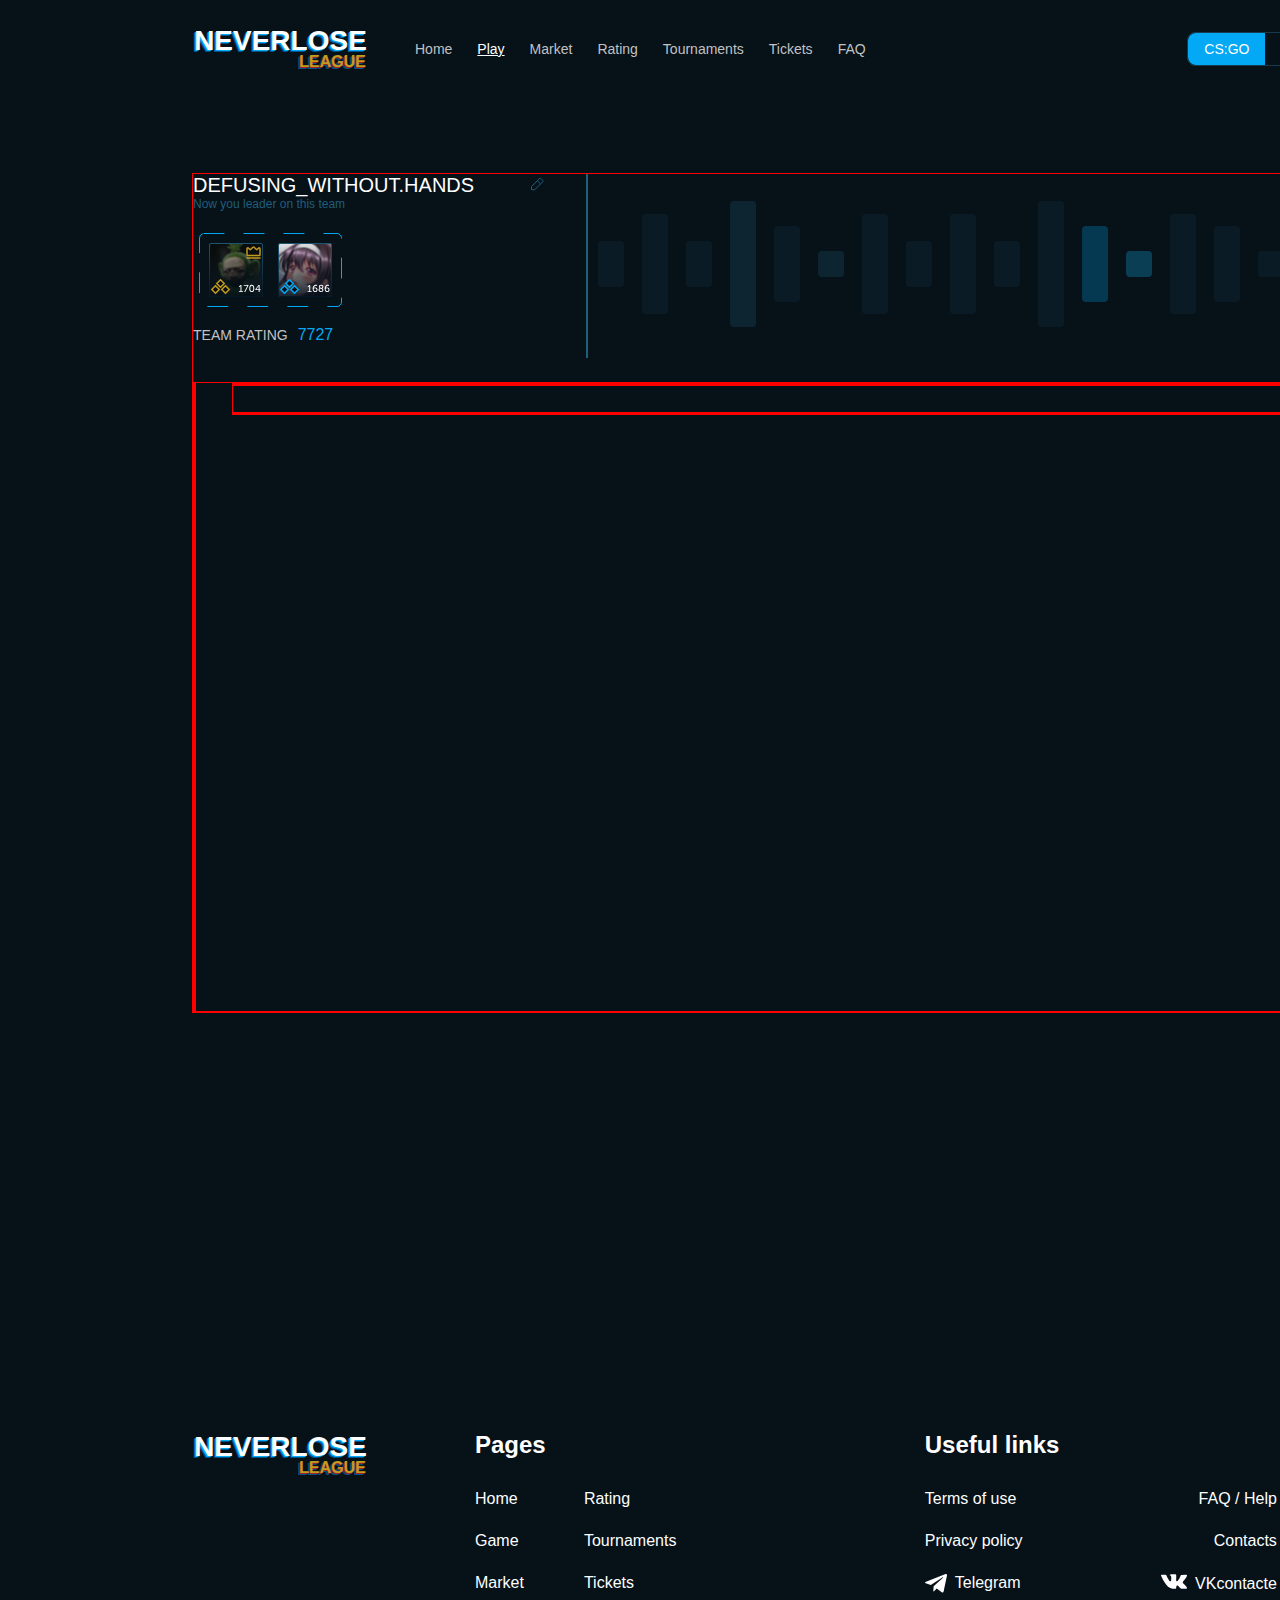
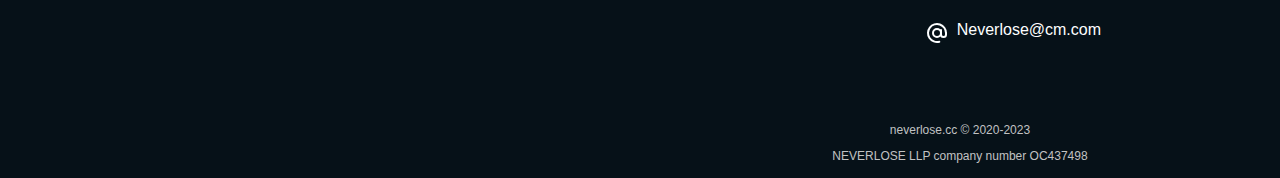
==== Game_page_selectType/index.html @ 7b108750 "50% 6/18 pages" ====
<!DOCTYPE html>
<html lang="en" xmlns="http://www.w3.org/1999/html" xmlns="http://www.w3.org/1999/html"
      xmlns="http://www.w3.org/1999/html">
<head>
    <meta charset="UTF-8">
    <meta name="viewport"
          content="width=device-width, user-scalable=no, initial-scale=1.0, maximum-scale=1.0, minimum-scale=1.0">
    <meta http-equiv="X-UA-Compatible" content="ie=edge">
    <title>Document</title>
    <link rel="stylesheet" href="./styles.css">
    <link rel="preconnect" href="https://fonts.googleapis.com">
    <link rel="preconnect" href="https://fonts.gstatic.com" crossorigin>
    <link href="https://fonts.googleapis.com/css2?family=MuseoModerno:ital,wght@0,100;0,200;0,300;0,400;0,500;0,600;0,700;0,800;0,900;1,100;1,200;1,300;1,400;1,500;1,600;1,700;1,800;1,900&display=swap"
          rel="stylesheet">
</head>
<body>


<!--top container start-->


<div class="container">
    <div class="top-container">


        <div class="logo">
            <div class="neverlose">NEVERLOSE</div>
            <div class="neverlose2">NEVERLOSE</div>
            <div class="neverlose3">NEVERLOSE</div>
            <div class="league">
                <div class="league2">League</div>
                <div class="league3">League</div>
                <div class="league4">League</div>
            </div>
        </div>


        <div class="menu-container">

            <div class="menu">
                <div class="home">Home</div>
                <div class="play">Play</div>
                <div class="market">Market</div>
                <div class="rating">Rating</div>
                <div class="tournaments">Tournaments</div>
                <div class="tickets">Tickets</div>
                <div class="faq">FAQ</div>

            </div>
        </div>
        <div class="nav-container">


            <div class="gameselector">
                <div class="button1">
                    <div class="cs_go">CS:GO</div>
                </div>
                <div class="button2">
                    <div class="cs2">CS2</div>
                </div>
            </div>


            <div class="lang-switcher">
                <div class="eng">Eng</div>
                <div class="">|</div>
                <div class="ua">Ua</div>
            </div>


            <div class="profile">
                <img src="SVG/1/UserProfile.svg" alt="profile">
            </div>


        </div>
    </div>

    <!--top container end-->


    <!--main container start ------------------------------------------------------------------------>

    <div class="main_container">

        <!--head---------------------------------------------------------------------------------------------->
        <div class="main_container_head">

<!--1-------------------------------------------------------------------------------------------------->
            <div class="main_container_head_party">
                <div class="main_container_head_party_titleMain">
                    <div class="main_container_head_party_title">
                        defusing_without.hands
                    </div>
                    <button class="main_container_head_party_edit">
                        <img src="SVG/head/edit.svg" alt="edit">
                    </button>
                </div>
                <div class="main_container_head_party_leader">
                    Now you leader on this team
                </div>
                <button class="main_container_head_party_party">
                    <img src="SVG/head/wrapper.svg" alt="party">
                </button>
                <div class="main_container_head_party_rating">
                    <div class="main_container_head_party_rating_teamRating">TEAM RATING</div>
                    <div class="number">7727</div>
                </div>
            </div>

<!--2--------------------------------------------------------------------------------------------------->

            <div class="main_container_head_search">
                <div class="main_container_head_search_animationSVG">
                    <img src="SVG/head/Animation.svg" alt="animation">
                </div>
                <button class="main_container_head_search_searchButton">
                    <b>search</b>
                </button>
            </div>

<!--3--------------------------------------------------------------------------------------------------->


            <div class="main_container_head_lobby">
                <div class="main_container_head_search_title2">unknown enemy</div>
                <div class="main_container_head_lobby_partyContainer">
                    <img src="SVG/head/partycontainer.svg" alt="party">
                </div>
                <div class="main_container_head_lobby_teamRating">
                    <div class="main_container_head_lobby_teamRating_symbol">????</div>
                    <div class="main_container_head_lobby_teamRating_teamRating">TEAM RATING</div>
                </div>
            </div>

        </div>


        <!--        head end--------------------------------------------------------------------------------->


        <!--bodyLine----------------------------------------------------------------------------------------->

        <div class="main_container_BodyLine">


            <div class="main_container_BodyLine_friends"></div>

            <div class="main_container_BodyLine_gameArea">

                <div class="main_container_BodyLine_gameArea_gameInfo"></div>

                <div class="main_container_BodyLine_gameArea_chat"></div>

            </div>

        </div>


        <!--bodyLine----------------------------------------------------------------------------------------->


    </div>

    <!--    main container end-->

    <!--footer container start-->


    <div class="footer">


        <div class="footer_row">


            <div class="logo_f">
                <div class="neverlose_f">NEVERLOSE</div>
                <div class="neverlose2_f">NEVERLOSE</div>
                <div class="neverlose3_f">NEVERLOSE</div>
                <div class="league_f">
                    <div class="league2_f">League</div>
                    <div class="league3_f">League</div>
                    <div class="league4_f">League</div>
                </div>
            </div>

            <div class="frame_59_f">

                <div class="frame-41_f">
                    <div class="pages_f"><b>Pages</b></div>

                    <div class="frame_60_f">

                        <div class="menu_f">

                            <div class="home_f">Home</div>
                            <div class="game_f">Game</div>
                            <div class="market_f">Market</div>
                        </div>
                        <div class="menu_f">
                            <div class="rating_f">Rating</div>
                            <div class="tournaments_f">Tournaments</div>
                            <div class="tickets_f">Tickets</div>
                        </div>
                    </div>
                </div>


                <!--useful links-->


                <div class="frame-42_f">
                    <div class="useful-links_f"><b>Useful links</b></div>

                    <div class="frame_60_f">

                        <div class="menu_footer_left">

                            <div class="terms-of-use_f">Terms of use</div>
                            <div class="privacy-policy_f">Privacy policy</div>
                            <div class="telegram">
                                <div class="tlg_svg">
                                    <img src="./SVG/footer/ne.svg" alt="telegram_svg">
                                </div>
                                <div class="telegram_f">Telegram</div>
                            </div>
                            <div class="nl_gmail">
                                <div class="nl_gmail_svg">
                                    <img src="./SVG/footer/E-mail.svg" alt="E-mail_svg">
                                </div>
                                <div class="nl_gmail_f">Neverlose@cm.com</div>
                            </div>
                        </div>

                        <div class="menu_footer">
                            <div class="faq_help_f">FAQ / Help</div>
                            <div class="contacts">Contacts</div>
                            <div class="vk">
                                <div class="vk_svg">
                                    <img src="SVG/footer/Path%2030.svg" alt="vk">
                                </div>
                                <div class="vkontakte">VKcontacte</div>
                            </div>
                        </div>
                    </div>
                </div>

                <div class="box3_footer">
                    <div class="payment_system"><b>Payments system</b></div>

                    <div class="cards_footer">
                        <div class="visa">
                            <div class="visa_svg">
                                <img src="SVG/footer/visa.svg" alt="visa">
                            </div>
                            <div class="visa_f">Visa</div>
                        </div>

                        <div class="mastercard">
                            <div class="mastercard_svg">
                                <img src="SVG/footer/mastercard.svg" alt="mastercard">
                            </div>
                            <div class="mastercard_f">Mastercard</div>
                        </div>

                        <div class="mir">
                            <div class="mid_svg">
                                <img src="SVG/footer/mir.svg" alt="mir">
                            </div>
                            <div class="mir_f">Mir</div>
                        </div>
                    </div>
                </div>
            </div>
        </div>
        <div class="cc">
            <div class="neverlose-cc-2020-2023">neverlose.cc © 2020-2023</div>
            <div class="neverlose-llp-company-number-oc-437498">
                NEVERLOSE LLP company number OC437498
            </div>
        </div>
    </div>
</div>
<!--footer container end-->


</body>
</html>
---- Game_page_selectType/styles.css ----
body {
    margin: 0;
    display: flex;
    flex-direction: column;
    justify-content: space-between;
    align-items: center;
    width: 1920px;
    background-color: #061118;
    color: bisque;
}


/*1/5 container*/


.container {
    display: flex;
    flex-direction: column;
    align-items: center;
    width: 1920px;
    height: 1080px;
    position: relative;
    z-index: 2;
}


.top-container {
    padding-top: 20px;
    display: flex;
    flex-direction: row;
    gap: 0;
    align-items: center;
    justify-content: flex-start;
    width: 1536px;
    position: relative;


}

.top-container > .logo {
    flex-shrink: 0;
    width: 163px;
    height: 49px;
    position: relative;
    color: bisque;
}


.neverlose {
    color: #02528b;
    text-align: left;
    font: 400 28px "Museo Sans Cyrl", sans-serif;
    position: absolute;
    left: 0;
    top: 2px;
    width: 160.86px;
    font-weight: bold;

}

.neverlose2 {
    color: #03a9f4;
    text-align: left;
    font: 400 28px "Museo Sans Cyrl", sans-serif;
    position: absolute;
    left: 1.07px;
    top: 1px;
    width: 160.86px;
    font-weight: bold;

}

.neverlose3 {
    color: #fdfeff;
    text-align: left;
    font: 400 28px "Museo Sans Cyrl", sans-serif;
    position: absolute;
    left: 2.14px;
    top: 0;
    width: 160.86px;
    font-weight: bold;

}

.league {
    display: flex;
    align-items: flex-end;
    justify-content: flex-end;
    position: absolute;
    inset: 0;
    font-weight: bold;


}

.league2 {
    color: #02528b;
    text-align: left;
    font: 400 16px "Museo Sans Cyrl", sans-serif;
    text-transform: uppercase;
    position: absolute;
    left: 105.28px;
    top: 30px;
    width: 61.95px;
    font-weight: bold;

}

.league3 {
    color: #a02323;
    text-align: left;
    font: 400 16px "Museo Sans Cyrl", sans-serif;
    text-transform: uppercase;
    position: absolute;
    left: 106.28px;
    top: 29px;
    width: 61.95px;
    font-weight: bold;

}

.league4 {
    color: #c29b1e;
    text-align: left;
    font: 400 16px "Museo Sans Cyrl", sans-serif;
    text-transform: uppercase;
    position: absolute;
    left: 107.28px;
    top: 28px;
    width: 61.95px;
    font-weight: bold;

}


.top-container > .menu-container {
    padding: 0 60px 0 60px;
    display: flex;
    flex-direction: row;
    gap: 25px;
    align-items: center;
    justify-content: flex-start;
    flex: 1;
    position: relative;
    color: #FDFEFF;


}

.top-container > .menu-container > .menu {
    display: flex;
    flex-direction: row;

}


.top-container > .menu-container > .menu > div {
    margin-left: 25px;

}

.top-container > .menu-container > .menu > div:nth-child(1) {
    margin-left: 0;

}


.home {
    color: #c1c2c3;
    text-align: left;
    font: 400 14px "Museo Sans Cyrl", sans-serif;
    position: relative;
}

.play {
    color: #fdfeff;
    text-align: left;
    font: 400 14px "Museo Sans Cyrl", sans-serif;
    position: relative;
    text-decoration: underline;

}

.market {
    color: #c1c2c3;
    text-align: left;
    font: 400 14px "Museo Sans Cyrl", sans-serif;
    position: relative;
}

.rating {
    color: #c1c2c3;
    text-align: left;
    font: 400 14px "Museo Sans Cyrl", sans-serif;
    position: relative;
}

.tournaments {
    color: #c1c2c3;
    text-align: left;
    font: 400 14px "Museo Sans Cyrl", sans-serif;
    position: relative;
}

.tickets {
    color: #c1c2c3;
    text-align: left;
    font: 400 14px "Museo Sans Cyrl", sans-serif;
    position: relative;
}

.faq {
    color: #c1c2c3;
    text-align: left;
    font: 400 14px "Museo Sans Cyrl", sans-serif;
    position: relative;

}


.top-container > .nav-container {
    padding: 0 20px 0 20px;
    display: flex;
    flex-direction: row;
    gap: 60px;
    align-items: center;
    justify-content: flex-end;
    flex-shrink: 0;
    position: relative;
}


.gameselector {
    border-radius: 8px;
    border-style: solid;
    border-color: #173a4f;
    border-width: 1px;
    display: flex;
    flex-direction: row;
    gap: 0;
    align-items: center;
    justify-content: center;
    flex-shrink: 0;
    position: relative;
}

.button1 {
    background: #03a9f4;
    border-radius: 8px 0 0 8px;
    padding: 8px;
    display: flex;
    flex-direction: row;
    gap: 0;
    align-items: center;
    justify-content: center;
    flex-shrink: 0;
    width: 61px;
    position: relative;
    overflow: hidden;

}

.cs_go {
    color: #fdfeff;
    text-align: left;
    font: 400 14px "Museo Sans Cyrl", sans-serif;
    position: relative;

}


.button2 {
    border-radius: 0 8px 8px 0;
    padding: 8px;
    display: flex;
    flex-direction: row;
    gap: 0;
    align-items: center;
    justify-content: center;
    flex-shrink: 0;
    width: 61px;
    position: relative;

}


.cs2 {
    color: #c1c2c3;
    text-align: left;
    font: 400 14px "Museo Sans Cyrl", sans-serif;
    position: relative;

}


.lang-switcher {
    display: flex;
    flex-direction: row;
    gap: 10px;
    align-items: center;
    justify-content: flex-start;
    flex-shrink: 0;
    width: 70.63px;
    position: relative;

}

.eng {
    color: #fdfeff;
    text-align: left;
    font: 400 14px "Museo Sans Cyrl", sans-serif;
    position: relative;

}

. {
    color: #205e7b;
    text-align: left;
    font: 400 12px "Museo Sans Cyrl", sans-serif;
    position: relative;

}

.ua {
    color: #c1c2c3;
    text-align: left;
    font: 400 14px "Museo Sans Cyrl", sans-serif;
    position: relative;

}


.profile {
    position: relative;
}


.h-2-title {
    display: flex;
    margin-top: 203px;
    flex-direction: row;
    gap: 20px;
    align-items: center;
    justify-content: center;
    width: 1536px;
    position: relative;
}

.ellipse-1100 {
    background: #03a9f4;
    border-radius: 50%;
    flex-shrink: 0;
    width: 5.23px;
    height: 5px;
    position: relative;
    box-shadow: 2px 0 10px 0 rgba(3, 169, 244, 1);
}

.title-block {
    color: #fdfeff;
    text-align: left;
    font: 400 24px/32px "Museo Sans Cyrl", sans-serif;
    text-transform: uppercase;
    position: relative;
}

.line-1 {
    border: 2px solid #334753;
    width: 1px;
    border-radius: 5px 5px 5px 5px;
    flex: 1;
    position: relative;
    overflow: visible;
}

/*main container start---------------------------------------------------------------------------------*/


.main_container {
    display: flex;
    flex-direction: column;
    gap: 24px;
    align-items: flex-start;
    justify-content: flex-start;
    position: absolute;
    top: 173px;
    left: 192px;
    border: 0.1px solid red;
}

/*head--------------------------------------------------------------------------------------------*/

.main_container_head {
    display: flex;
    flex-direction: row;
    gap: 36px;
    align-items: flex-start;
    justify-content: flex-start;
    flex-shrink: 0;
    position: relative;

}

/*1----------------------------------------------------------------------*/

.main_container_head_party {
    flex-shrink: 0;
    width: 357px;
    height: 180px;
    position: relative;
}

.main_container_head_party_titleMain {
    display: flex;
    flex-direction: row;
    gap: 10px;
    align-items: center;
    justify-content: flex-start;
    width: 357px;
    position: relative;
}

.main_container_head_party_title {
    color: #fdfeff;
    text-align: left;
    font: 400 20px "Museo Sans Cyrl", sans-serif;
    text-transform: uppercase;
    position: relative;
    flex: 1;
}

.main_container_head_party_edit {
    background: none;
    cursor: pointer;
    position: relative;
    border: none;
}

.main_container_head_party_leader {
    color: #205e7b;
    text-align: left;
    font: 400 12px "Museo Sans Cyrl", sans-serif;
    position: relative;
    width: 280px;
}

.main_container_head_party_party {
    display: flex;
    padding-top: 22px;
    background: none;
    border: none;
    cursor: pointer;
}

.main_container_head_party_rating {
    display: flex;
    padding-top: 18px;
    flex-direction: row;
    gap: 10px;
    align-items: center;
    justify-content: flex-start;
    flex-shrink: 0;
    position: relative;
}

.main_container_head_party_rating_teamRating {
    color: #c1c2c3;
    text-align: left;
    font: 400 14px "Museo Sans Cyrl", sans-serif;
    position: relative;
}

.number {
    color: #03a9f4;
    text-align: left;
    font: 400 16px "Museo Sans Cyrl", sans-serif;
    position: relative;
}

/*2----------------------------------------------------------------------*/


.main_container_head_search {
    border-style: solid;
    border-color: #205e7b;
    border-width: 0 2px 0 2px;
    padding: 0 10px 0 10px;
    display: flex;
    flex-direction: row;
    align-items: center;
    justify-content: center;
    align-self: stretch;
    flex-shrink: 0;
    position: relative;
    overflow: hidden;
}

.main_container_head_search_searchButton {
    display: flex;
    padding: 6px 8px;
    background: #03A9F4;
    border-radius: 3px;
    border: none;
    color: #fdfeff;
    text-align:  center;
    font: 400 12px "Museo Sans Cyrl", sans-serif;
    text-transform: uppercase;
    cursor: pointer;
    position: relative;
    z-index: 5;
}

/*3----------------------------------------------------------------------*/


.main_container_head_lobby {
    flex-shrink: 0;
    width: 357px;
    height: 175px;
    position: relative;
}

.main_container_head_search_title2 {
    color: #334753;
    text-align: left;
    font: 400 20px "Museo Sans Cyrl", sans-serif;
    text-transform: uppercase;
    position: relative;
    flex: 1;
}

.main_container_head_lobby_partyContainer {
    padding-top: 40px;
    position: relative;
    background: none;
    border: none;
    cursor: pointer;
}

.main_container_head_lobby_teamRating {
    display: flex;
    flex-direction: row;
    gap: 10px;
    padding-top: 18px;
    align-items: center;
    justify-content: flex-start;
    flex-shrink: 0;
    position: relative;
}

.main_container_head_lobby_teamRating_symbol {
    color: #334753;
    text-align: left;
    font: 700 16px "Museo Sans Cyrl", sans-serif;
    position: relative;
}

.main_container_head_lobby_teamRating_teamRating {
    color: #c1c2c3;
    text-align: left;
    font: 400 14px "Museo Sans Cyrl", sans-serif;
    position: relative;
}


/*head end-------------------------------------------------------------------------------*/


/*bodyLine start---------------------------------------------------------------------------------------*/


.main_container_BodyLine {
    display: flex;
    flex-direction: row;
    gap: 36px;
    align-items: flex-start;
    justify-content: flex-start;
    flex-shrink: 0;
    width: 1536px;
    position: relative;
    border: 1px solid red;

}

.main_container_BodyLine_friends {
    display: flex;
    flex-direction: row;
    gap: 10px;
    align-items: flex-start;
    justify-content: flex-start;
    flex-shrink: 0;
    height: 626px;
    position: relative;
    border: 1px solid red;

}

.main_container_BodyLine_gameArea {
    display: flex;
    flex-direction: column;
    gap: 26px;
    align-items: flex-start;
    justify-content: flex-start;
    flex: 1;
    position: relative;
    border: 1px solid red;

}

.main_container_BodyLine_gameArea_gameInfo {
    display: flex;
    flex-direction: column;
    gap: 26px;
    align-items: flex-start;
    justify-content: flex-start;
    align-self: stretch;
    flex-shrink: 0;
    position: relative;
    border: 1px solid red;

}

.main_container_BodyLine_gameArea_chat {
    display: flex;
    flex-direction: row;
    gap: 36px;
    align-items: flex-start;
    justify-content: flex-start;
    align-self: stretch;
    flex-shrink: 0;
    position: relative;
    border: 1px solid red;

}

/*bodyLine end---------------------------------------------------------------------------------------*/

/*main container end ----------------------------------------------------------------------*/

/*footer start-----------------------------------------------------------------------------------------*/

.footer {

    padding: 60px 192px 20px 192px;
    display: flex;
    flex-direction: column;
    gap: 74px;
    align-items: center;
    justify-content: flex-start;
    flex-shrink: 0;
    width: 1536px;
    height: 327px;
    top: 1371px;
    position: absolute;
}


.footer_row {
    display: flex;
    flex-direction: row;
    gap: 120px;
    align-items: flex-start;
    justify-content: flex-start;
    flex-shrink: 0;
    width: 1536px;
    position: relative;
}


.logo_f {
    flex-shrink: 0;
    width: 163px;
    height: 49px;
    position: relative;
    color: bisque;
}


.neverlose_f {
    color: #02528b;
    text-align: left;
    font: 400 28px "Museo Sans Cyrl", sans-serif;
    position: absolute;
    left: 0;
    top: 2px;
    width: 160.86px;
    font-weight: bold;

}

.neverlose2_f {
    color: #03a9f4;
    text-align: left;
    font: 400 28px "Museo Sans Cyrl", sans-serif;
    position: absolute;
    left: 1.07px;
    top: 1px;
    width: 160.86px;
    font-weight: bold;

}

.neverlose3_f {
    color: #fdfeff;
    text-align: left;
    font: 400 28px "Museo Sans Cyrl", sans-serif;
    position: absolute;
    left: 2.14px;
    top: 0;
    width: 160.86px;
    font-weight: bold;

}

.league_f {
    display: flex;
    align-items: flex-end;
    justify-content: flex-end;
    position: absolute;
    inset: 0;
    font-weight: bold;


}

.league2_f {
    color: #02528b;
    text-align: left;
    font: 400 16px "Museo Sans Cyrl", sans-serif;
    text-transform: uppercase;
    position: absolute;
    left: 105.28px;
    top: 30px;
    width: 61.95px;
    font-weight: bold;

}

.league3_f {
    color: #a02323;
    text-align: left;
    font: 400 16px "Museo Sans Cyrl", sans-serif;
    text-transform: uppercase;
    position: absolute;
    left: 106.28px;
    top: 29px;
    width: 61.95px;
    font-weight: bold;

}

.league4_f {
    color: #c29b1e;
    text-align: left;
    font: 400 16px "Museo Sans Cyrl", sans-serif;
    text-transform: uppercase;
    position: absolute;
    left: 107.28px;
    top: 28px;
    width: 61.95px;
    font-weight: bold;

}


.frame_59_f {
    display: flex;
    flex-direction: row;
    align-items: flex-start;
    justify-content: space-between;
    flex: 1;
    position: relative;
}


.frame-41_f {
    display: flex;
    flex-direction: column;
    gap: 31px;
    align-items: flex-start;
    justify-content: flex-start;
    flex-shrink: 0;
    position: relative;

}

.pages_f {
    color: #ffffff;
    text-align: right;
    font: 400 24px "Museo Sans Cyrl", sans-serif;
    position: relative;

}

.frame_60_f {
    display: flex;
    flex-direction: row;
    gap: 60px;
    align-items: flex-start;
    justify-content: flex-start;
    flex-shrink: 0;
    position: relative;

}

.menu_f {
    display: flex;
    flex-direction: column;
    gap: 24px;
    align-items: flex-start;
    justify-content: center;
    flex-shrink: 0;
    position: relative;
}

.home_f {
    color: #fdfeff;
    text-align: right;
    font: 400 16px "Museo Sans Cyrl", sans-serif;
    position: relative;
}

.game_f {
    color: #fdfeff;
    text-align: right;
    font: 400 16px "Museo Sans Cyrl", sans-serif;
    position: relative;
}

.market_f {
    color: #fdfeff;
    text-align: right;
    font: 400 16px "Museo Sans Cyrl", sans-serif;
    position: relative;
}

.rating_f {
    color: #fdfeff;
    text-align: right;
    font: 400 16px "Museo Sans Cyrl", sans-serif;
    position: relative;
}

.tournaments_f {
    color: #fdfeff;
    text-align: right;
    font: 400 16px "Museo Sans Cyrl", sans-serif;
    position: relative;
}

.tickets_f {
    color: #fdfeff;
    text-align: right;
    font: 400 16px "Museo Sans Cyrl", sans-serif;
    position: relative;
}


/*useful links*/


.frame-42_f {
    display: flex;
    flex-direction: column;
    gap: 31px;
    align-items: flex-start;
    justify-content: flex-start;
    flex-shrink: 0;

}


.frame_60_f {
    display: flex;
    flex-direction: row;
    gap: 60px;
    align-items: flex-start;
    justify-content: flex-start;
    flex-shrink: 0;

}

.useful-links_f {
    color: #ffffff;
    text-align: right;
    font: 400 24px "Museo Sans Cyrl", sans-serif;
}

.menu_footer_left {
    display: flex;
    flex-direction: column;
    gap: 24px;
    align-items: flex-start;
    justify-content: center;
    flex-shrink: 0;
    position: relative;
}

.terms-of-use_f {
    color: #fdfeff;
    text-align: right;
    font: 400 16px "Museo Sans Cyrl", sans-serif;
    position: relative;
}

.privacy-policy_f {
    color: #fdfeff;
    text-align: right;
    font: 400 16px "Museo Sans Cyrl", sans-serif;
    position: relative;
}

.telegram {
    display: flex;
    flex-direction: row;
    gap: 8px;
    align-items: flex-start;
    justify-content: flex-end;
    flex-shrink: 0;
    position: relative;
}

.tlg_svg {
    flex-shrink: 0;
    position: relative;
    overflow: visible;
}

.telegram_f {
    color: #fdfeff;
    text-align: right;
    font: 400 16px "Museo Sans Cyrl", sans-serif;
    position: relative;
}

.nl_gmail {
    display: flex;
    flex-direction: row;
    gap: 8px;
    align-items: flex-start;
    justify-content: flex-end;
    flex-shrink: 0;
    position: relative;
}

.ns_gmail_svg {
    flex-shrink: 0;
    position: relative;
    overflow: visible;
}

.nl_gmail_f {
    color: #fdfeff;
    text-align: right;
    font: 400 16px "Museo Sans Cyrl", sans-serif;
    position: relative;
}

.menu_footer {
    display: flex;
    flex-direction: column;
    gap: 24px;
    align-items: flex-end;
    justify-content: center;
    flex-shrink: 0;
    position: relative;
}

.faq_help_f {
    color: #fdfeff;
    text-align: right;
    font: 400 16px "Museo Sans Cyrl", sans-serif;
    position: relative;
}

.contacts {
    color: #fdfeff;
    text-align: right;
    font: 400 16px "Museo Sans Cyrl", sans-serif;
    position: relative;
}

.vk {
    display: flex;
    flex-direction: row;
    gap: 8px;
    align-items: center;
    justify-content: flex-start;
    flex-shrink: 0;
    position: relative;
}

.vk_svg {
    flex-shrink: 0;
    position: relative;
    overflow: visible;
}

.vkontakte {
    color: #fdfeff;
    text-align: right;
    font: 400 16px "Museo Sans Cyrl", sans-serif;
    position: relative;
}

.box3_footer {
    display: flex;
    flex-direction: column;
    gap: 31px;
    align-items: flex-start;
    justify-content: flex-start;
    flex-shrink: 0;

}

.payment_system {
    color: #ffffff;
    text-align: right;
    font: 400 24px "Museo Sans Cyrl", sans-serif;
}

.cards_footer {
    display: flex;
    flex-direction: column;
    gap: 18px;
    align-items: flex-start;
    justify-content: flex-start;
    flex-shrink: 0;
    position: relative;
}

.visa {
    display: flex;
    flex-direction: row;
    gap: 28px;
    align-items: center;
    justify-content: flex-start;
    flex-shrink: 0;
    position: relative;
}

.visa_svg {
    flex-shrink: 0;
    position: relative;
    overflow: visible;
}

.visa_f {
    color: #fdfeff;
    text-align: right;
    font: 400 16px "Museo Sans Cyrl", sans-serif;
    position: relative;
}

.mastercard {
    display: flex;
    flex-direction: row;
    gap: 28px;
    align-items: center;
    justify-content: flex-start;
    flex-shrink: 0;
    position: relative;
}

.mastercard_svg {
    display: flex;
    flex-direction: row;
    gap: 8px;
    align-items: center;
    justify-content: flex-start;
    flex-shrink: 0;
    position: relative;
}

.mastercard_f {
    color: #fdfeff;
    text-align: right;
    font: 400 16px "Museo Sans Cyrl", sans-serif;
    position: relative;
}

.mir {
    display: flex;
    flex-direction: row;
    gap: 28px;
    align-items: center;
    justify-content: flex-start;
    flex-shrink: 0;
    position: relative;
}

.mid_svf {
    display: flex;
    flex-direction: row;
    gap: 8px;
    align-items: center;
    justify-content: flex-start;
    flex-shrink: 0;
    position: relative;
}

.mir_f {
    color: #fdfeff;
    text-align: right;
    font: 400 16px "Museo Sans Cyrl", sans-serif;
    position: relative;
}

.cc {
    display: flex;
    flex-direction: column;
    gap: 12px;
    align-items: center;
    justify-content: flex-start;
    flex-shrink: 0;
}

.neverlose-cc-2020-2023 {
    color: #c1c2c3;
    text-align: left;
    font: 400 12px "Museo Sans Cyrl", sans-serif;
    position: relative;
}

.neverlose-llp-company-number-oc-437498 {
    color: #c1c2c3;
    text-align: left;
    font: 400 12px "Museo Sans Cyrl", sans-serif;
    position: relative;
}


/*footer end-----------------------------------------------------------------------------------------*/
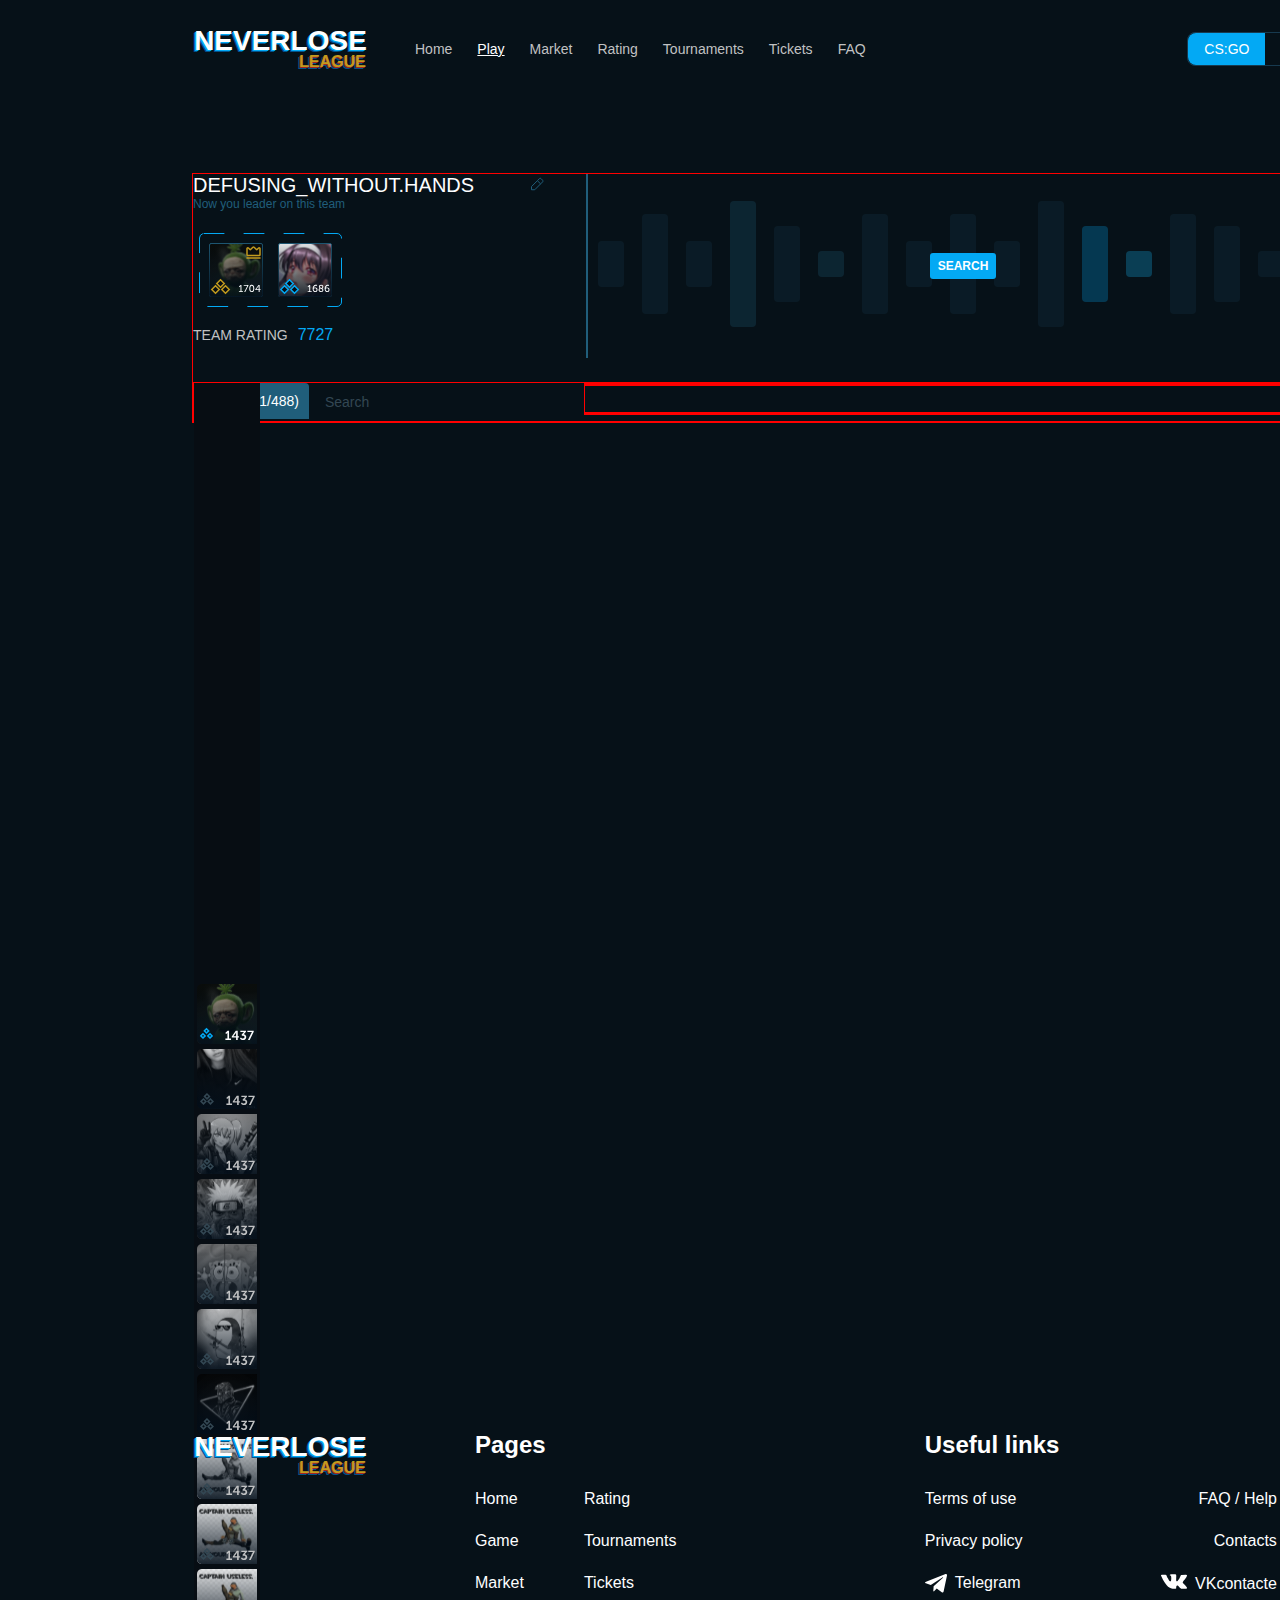
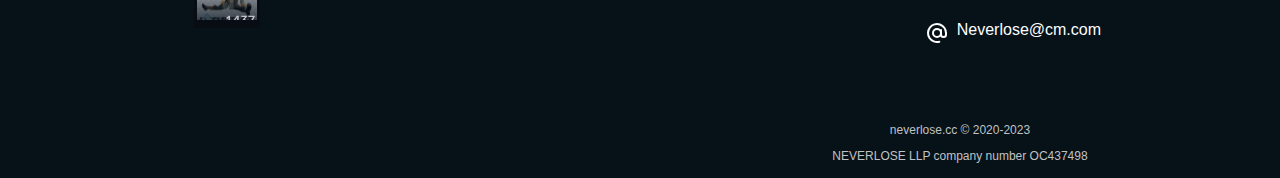
==== commit 24bfc252: "60% 6/18 pages" ====
--- a/Game_page_selectType/index.html
+++ b/Game_page_selectType/index.html
@@ -86,7 +86,7 @@
         <!--head---------------------------------------------------------------------------------------------->
         <div class="main_container_head">
 
-<!--1-------------------------------------------------------------------------------------------------->
+            <!--1-------------------------------------------------------------------------------------------------->
             <div class="main_container_head_party">
                 <div class="main_container_head_party_titleMain">
                     <div class="main_container_head_party_title">
@@ -108,7 +108,7 @@
                 </div>
             </div>
 
-<!--2--------------------------------------------------------------------------------------------------->
+            <!--2--------------------------------------------------------------------------------------------------->
 
             <div class="main_container_head_search">
                 <div class="main_container_head_search_animationSVG">
@@ -119,7 +119,7 @@
                 </button>
             </div>
 
-<!--3--------------------------------------------------------------------------------------------------->
+            <!--3--------------------------------------------------------------------------------------------------->
 
 
             <div class="main_container_head_lobby">
@@ -139,12 +139,84 @@
         <!--        head end--------------------------------------------------------------------------------->
 
 
-        <!--bodyLine----------------------------------------------------------------------------------------->
+        <!--bodyLine start----------------------------------------------------------------------------------------->
 
         <div class="main_container_BodyLine">
 
-
-            <div class="main_container_BodyLine_friends"></div>
+            <!--bodyLine end----------------------------------------------------------------------------------------->
+
+            <!--table----------------------------------------------------------------------------------------->
+
+            <div class="container_FriendsList">
+
+                <div class="container_FriendsList_controlPanel">
+                    <div class="container_FriendsList_controlPanel_friends">
+                        <div class="container_FriendsList_controlPanel_friends_title">
+                            Friends (<b>1</b>/488)
+                        </div>
+                    </div>
+                    <div class="container_FriendsList_controlPanel_friends_search">
+                        <button class="container_FriendsList_controlPanel_friends_searchButton">
+                            Search
+                        </button>
+                    </div>
+                </div>
+
+
+                    <!--            list start--------------------------------------------------------------------------------->
+
+
+                    <div class="container_FriendsList_table">
+
+                        <div class="container_FriendsList_table_scroll">
+                            <div class="container_FriendsList_table_scroll_slider"></div>
+                            <div class="container_FriendsList_table_scroll_sliderBG"></div>
+                        </div>
+
+                        <div class="container_FriendsList_table_box1">
+                            <img src="SVG/list/Avatar1.svg" alt="av1">
+                        </div>
+
+                        <div class="container_FriendsList_table_box2">
+                            <img src="SVG/list/Avatar2.svg" alt="av1">
+                        </div>
+
+                        <div class="container_FriendsList_table_box3">
+                            <img src="SVG/list/Avatar3.svg" alt="av1">
+                        </div>
+
+                        <div class="container_FriendsList_table_box4">
+                            <img src="SVG/list/Avatar4.svg" alt="av1">
+                        </div>
+
+                        <div class="container_FriendsList_table_box5">
+                            <img src="SVG/list/Avatar5.svg" alt="av1">
+                        </div>
+
+                        <div class="container_FriendsList_table_box6">
+                            <img src="SVG/list/Avatar6.svg" alt="av1">
+                        </div>
+
+                        <div class="container_FriendsList_table_box7">
+                            <img src="SVG/list/Avatar7.svg" alt="av1">
+                        </div>
+
+                        <div class="container_FriendsList_table_box8">
+                            <img src="SVG/list/Avatar8.svg" alt="av1">
+                        </div>
+
+                        <div class="container_FriendsList_table_box9">
+                            <img src="SVG/list/Avatar9.svg" alt="av1">
+                        </div>
+
+                        <div class="container_FriendsList_table_box10">
+                            <img src="SVG/list/Avatar10.svg" alt="av1">
+                        </div>
+
+                    </div>
+                </div>
+
+            <!--            list end--------------------------------------------------------------------------------->
 
             <div class="main_container_BodyLine_gameArea">
 
--- a/Game_page_selectType/styles.css
+++ b/Game_page_selectType/styles.css
@@ -502,11 +502,11 @@
     border-radius: 3px;
     border: none;
     color: #fdfeff;
-    text-align:  center;
+    text-align: center;
     font: 400 12px "Museo Sans Cyrl", sans-serif;
     text-transform: uppercase;
     cursor: pointer;
-    position: relative;
+    position: absolute;
     z-index: 5;
 }
 
@@ -579,8 +579,8 @@
     width: 1536px;
     position: relative;
     border: 1px solid red;
-
-}
+}
+
 
 .main_container_BodyLine_friends {
     display: flex;
@@ -592,8 +592,144 @@
     height: 626px;
     position: relative;
     border: 1px solid red;
-
-}
+}
+
+/*list start-------------------------------------------------------------------------------*/
+
+.container_FriendsList {
+    display: flex;
+    flex-direction: row;
+    gap: 0;
+    align-items: flex-start;
+    justify-content: flex-start;
+    flex-shrink: 0;
+    width: 354px;
+    position: relative;
+}
+
+.container_FriendsList_table_scroll {
+    width: 4px;
+    height: 595.63px;
+    position: relative;
+    left: 354px;
+}
+
+.container_FriendsList_table_scroll_slider {
+    background: #173a4f;
+    width: 4px;
+    height: 595.63px;
+    position: relative;
+    left: 0;
+    top: 0;
+}
+
+.container_FriendsList_table_scroll_sliderBG {
+    background: #205e7b;
+    border-radius: 4px;
+    width: 4px;
+    height: 23.83px;
+    position: relative;
+    left: 0;
+    top: 5.02px;
+}
+
+.container_FriendsList_controlPanel {
+    display: flex;
+    flex-direction: row;
+    gap: 0;
+    align-items: flex-start;
+    justify-content: flex-start;
+    flex-shrink: 0;
+    width: 354px;
+    position: relative;
+}
+
+.container_FriendsList_controlPanel_friends {
+    background: #205e7b;
+    border-radius: 4px 4px 0 0;
+    padding: 10px;
+    display: flex;
+    flex-direction: row;
+    gap: 5px;
+    align-items: flex-end;
+    justify-content: center;
+    flex-shrink: 0;
+    position: relative;
+}
+.container_FriendsList_controlPanel_friends_title{
+    color: #fdfeff;
+    text-align: center;
+    font: 300 14px "Museo Sans Cyrl", sans-serif;
+    position: relative;
+}
+
+.container_FriendsList_controlPanel_friends_search {
+    background: none;
+    border: none;
+    padding: 10px;
+    display: flex;
+    flex-direction: row;
+    gap: 5px;
+    align-items: flex-end;
+    justify-content: center;
+    flex-shrink: 0;
+    position: relative;
+}
+.container_FriendsList_controlPanel_friends_searchButton{
+    color: #334753;
+    text-align: center;
+    font: 300 14px "Museo Sans Cyrl", sans-serif;
+    position: relative;
+    border: none;
+    background: none;
+    cursor: pointer;
+    z-index: 5;
+}
+
+.container_FriendsList_table {
+    background: #070d13;
+    padding: 4px 3px 4px 3px;
+    display: flex;
+    flex-direction: column;
+    gap: 0;
+    align-items: flex-start;
+    justify-content: flex-start;
+    flex-shrink: 0;
+    position: absolute;
+    overflow: hidden;
+}
+
+.container_FriendsList_table_box1 {
+}
+
+.container_FriendsList_table_box2 {
+}
+
+.container_FriendsList_table_box3 {
+}
+
+.container_FriendsList_table_box4 {
+}
+
+.container_FriendsList_table_box5 {
+}
+
+.container_FriendsList_table_box6 {
+}
+
+.container_FriendsList_table_box7 {
+}
+
+.container_FriendsList_table_box8 {
+}
+
+.container_FriendsList_table_box9 {
+}
+
+.container_FriendsList_table_box10 {
+}
+
+/*list end-------------------------------------------------------------------------------*/
 
 .main_container_BodyLine_gameArea {
     display: flex;
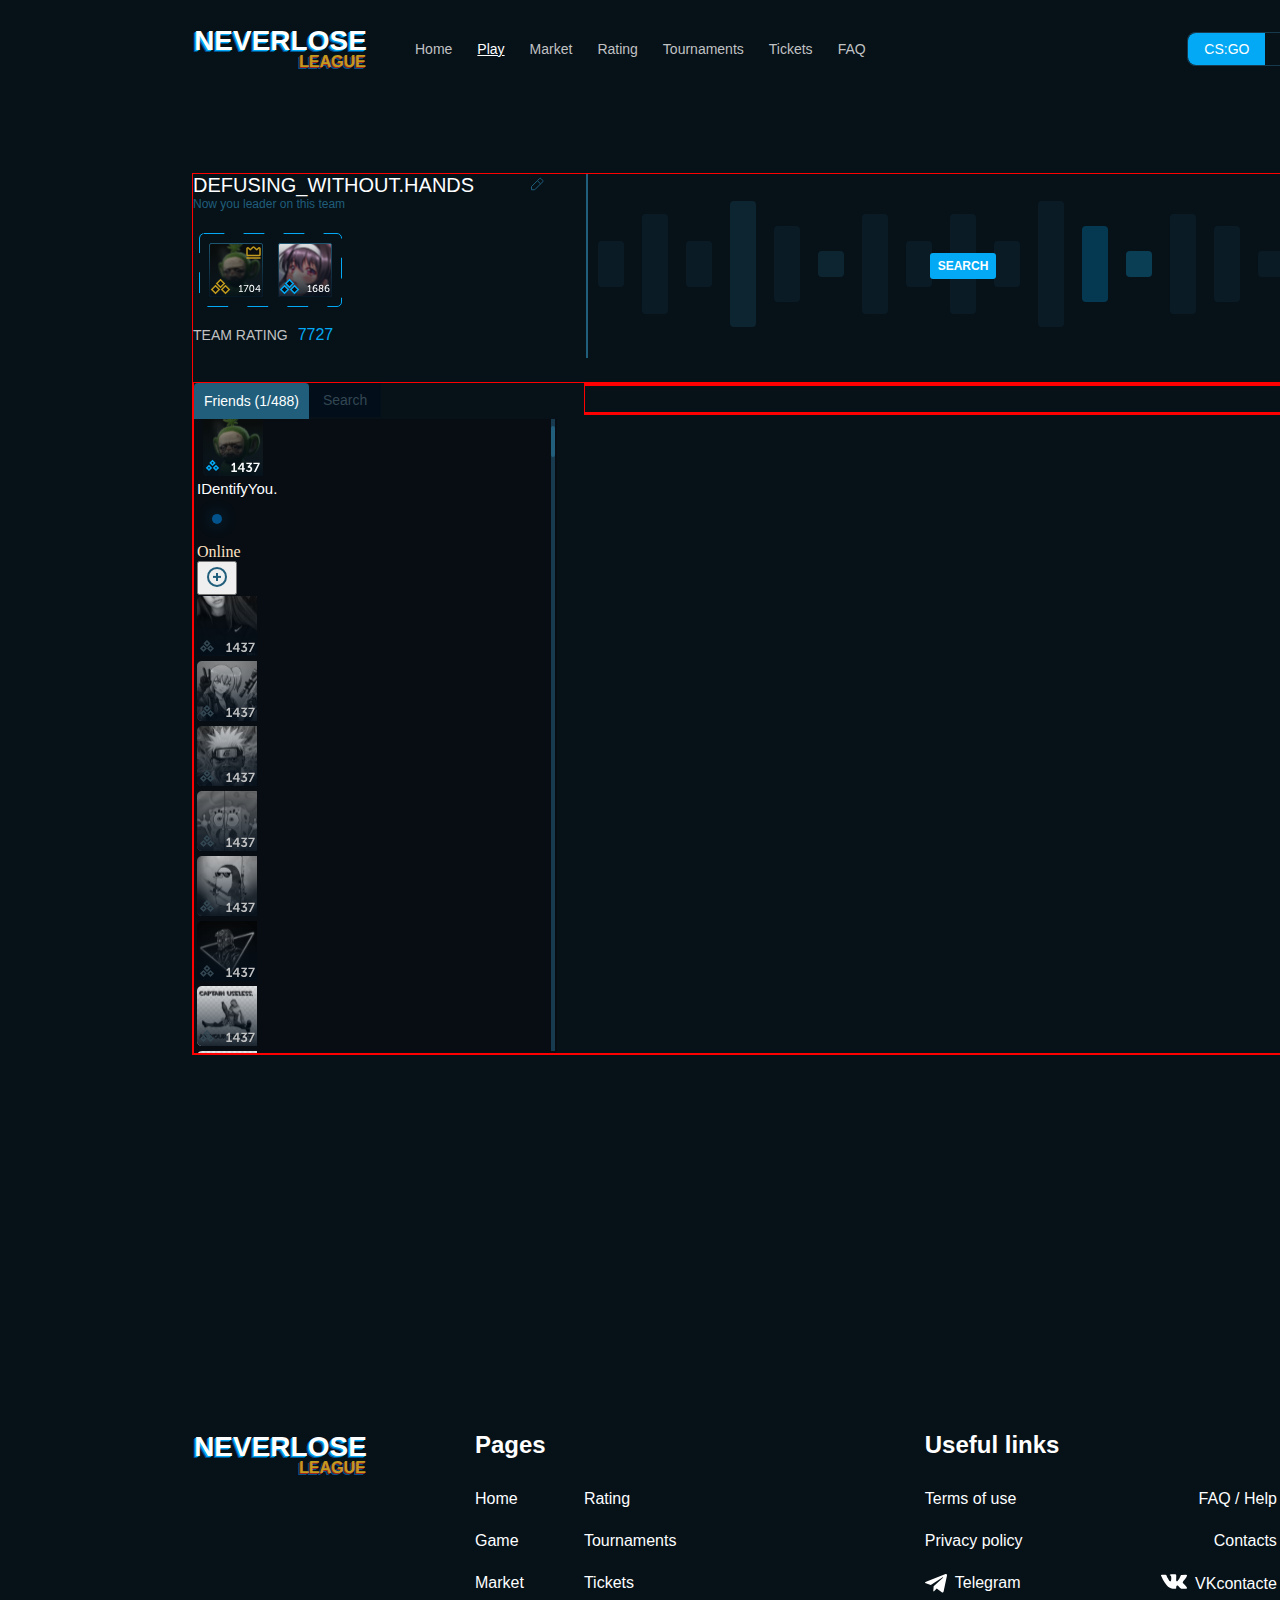
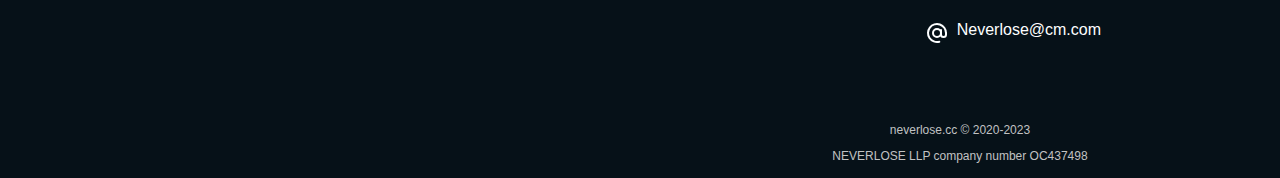
==== commit 518f9b9a: "68% 6/18 pages" ====
--- a/Game_page_selectType/index.html
+++ b/Game_page_selectType/index.html
@@ -163,18 +163,33 @@
                 </div>
 
 
-                    <!--            list start--------------------------------------------------------------------------------->
-
-
-                    <div class="container_FriendsList_table">
-
-                        <div class="container_FriendsList_table_scroll">
-                            <div class="container_FriendsList_table_scroll_slider"></div>
-                            <div class="container_FriendsList_table_scroll_sliderBG"></div>
-                        </div>
+                <!--            list start--------------------------------------------------------------------------------->
+
+
+                <div class="container_FriendsList_table">
+
+                    <div class="container_FriendsList_table_scroll">
+                        <div class="container_FriendsList_table_scroll_sliderBG"></div>
+                        <div class="container_FriendsList_table_scroll_slider"></div>
+                    </div>
+
+                    <div class="container_FriendsList_table_onlineList">
+
 
                         <div class="container_FriendsList_table_box1">
-                            <img src="SVG/list/Avatar1.svg" alt="av1">
+                            <button class="container_FriendsList_table_box1_buttonAvatar">
+                                <img src="SVG/list/Avatar1.svg" alt="av1">
+                            </button>
+                            <div class="container_FriendsList_table_box1_title">IDentifyYou.</div>
+                            <div class="container_FriendsList_table_box1_statusOnline">
+                                <div class="container_FriendsList_table_box1_statusOnline_circle">
+                                    <img src="SVG/list/Ellipse.svg" alt="ellipse">
+                                </div>
+                                <div class="container_FriendsList_table_box1_statusOnline_status">Online</div>
+                            </div>
+                            <button class="container_FriendsList_table_box1_plusButton">
+                                <img src="SVG/list/plus.svg" alt="plus">
+                            </button>
                         </div>
 
                         <div class="container_FriendsList_table_box2">
@@ -212,9 +227,9 @@
                         <div class="container_FriendsList_table_box10">
                             <img src="SVG/list/Avatar10.svg" alt="av1">
                         </div>
-
-                    </div>
-                </div>
+                    </div>
+                </div>
+            </div>
 
             <!--            list end--------------------------------------------------------------------------------->
 
--- a/Game_page_selectType/styles.css
+++ b/Game_page_selectType/styles.css
@@ -598,7 +598,7 @@
 
 .container_FriendsList {
     display: flex;
-    flex-direction: row;
+    flex-direction: column;
     gap: 0;
     align-items: flex-start;
     justify-content: flex-start;
@@ -612,25 +612,28 @@
     height: 595.63px;
     position: relative;
     left: 354px;
-}
-
-.container_FriendsList_table_scroll_slider {
-    background: #173a4f;
-    width: 4px;
-    height: 595.63px;
-    position: relative;
-    left: 0;
-    top: 0;
-}
-
+    top: -4px;
+}
 .container_FriendsList_table_scroll_sliderBG {
     background: #205e7b;
     border-radius: 4px;
     width: 4px;
-    height: 23.83px;
+    height: 30.83px;
     position: relative;
     left: 0;
-    top: 5.02px;
+    top: 7.02px;
+    border: none;
+    cursor: pointer;
+    z-index: 5;
+}
+
+.container_FriendsList_table_scroll_slider {
+    background: #173a4f;
+    width: 4px;
+    height: 631.63px;
+    position: absolute;
+    left: 0;
+    top: 0;
 }
 
 .container_FriendsList_controlPanel {
@@ -664,9 +667,9 @@
 }
 
 .container_FriendsList_controlPanel_friends_search {
-    background: none;
+    background: #020e1a;
     border: none;
-    padding: 10px;
+    padding: 8px;
     display: flex;
     flex-direction: row;
     gap: 5px;
@@ -692,14 +695,47 @@
     display: flex;
     flex-direction: column;
     gap: 0;
-    align-items: flex-start;
-    justify-content: flex-start;
-    flex-shrink: 0;
-    position: absolute;
+    width: 357px;
+    height: 626px;
+    align-items: flex-start;
+    justify-content: flex-start;
+    flex-shrink: 0;
+    position: relative;
     overflow: hidden;
 }
 
+.container_FriendsList_table_onlineList{
+    display: flex;
+    position: relative;
+    justify-content: flex-start;
+    flex-direction: column;
+    align-items: flex-start;
+    top: -40px;
+}
+
 .container_FriendsList_table_box1 {
+    position: relative;
+    flex-direction: row;
+    align-self: stretch;
+    align-items: flex-start;
+    justify-content: flex-start;
+}
+.container_FriendsList_table_box1_buttonAvatar{
+    background: none;
+    border: none;
+    cursor: pointer;
+}
+
+.container_FriendsList_table_box1_title{
+    color: #fdfeff;
+    text-align: left;
+    font: 400 15px "Museo Sans Cyrl", sans-serif;
+    position: relative;
+    align-self: stretch;
+    height: 18px;
+    background: none;
+    border: none;
+    cursor: pointer;
 }
 
 .container_FriendsList_table_box2 {
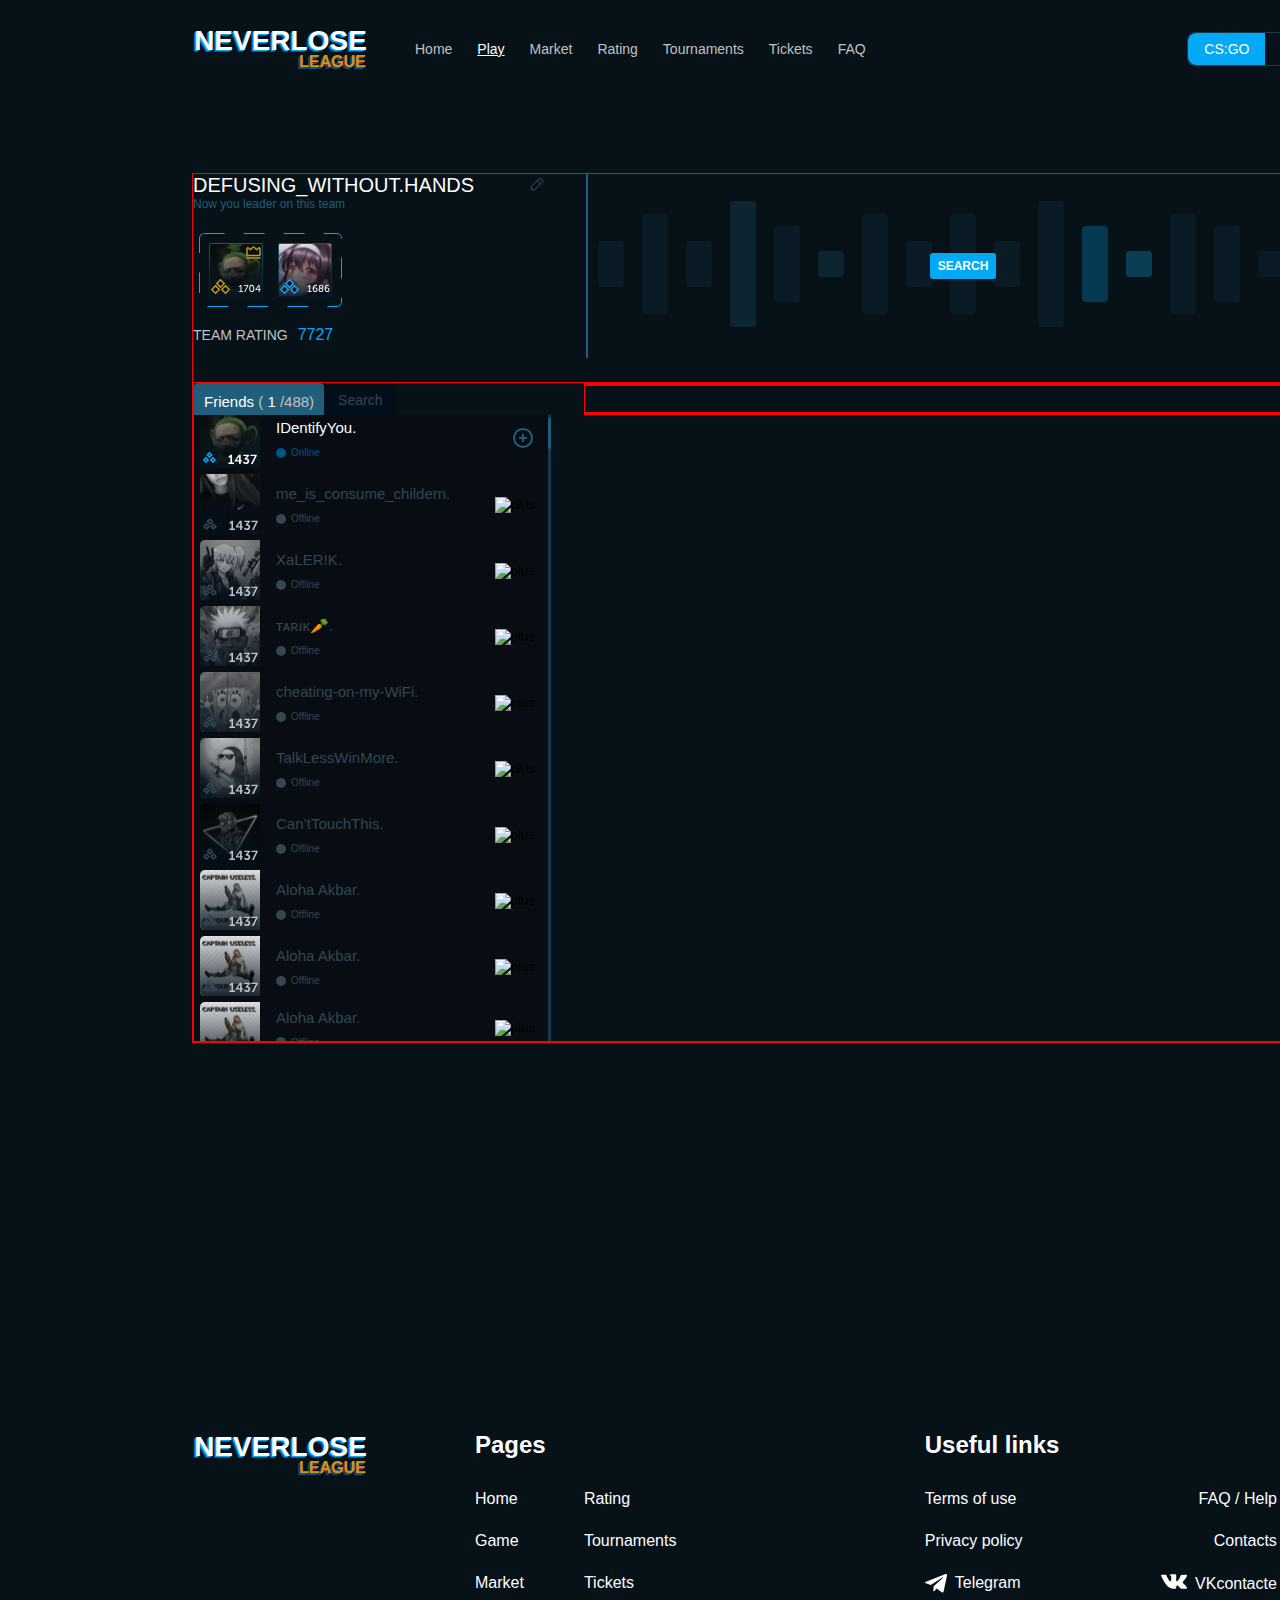
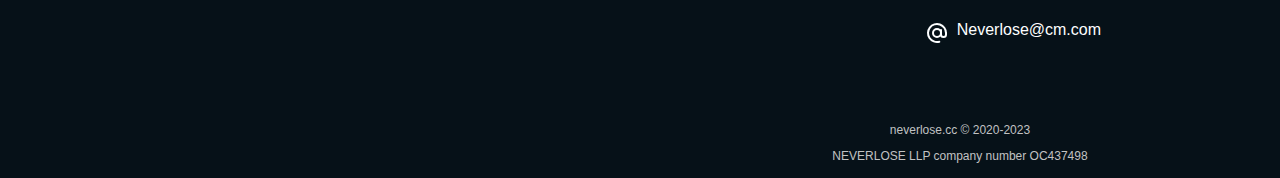
==== commit cbfc3945: "80% 6/18 pages" ====
--- a/Game_page_selectType/index.html
+++ b/Game_page_selectType/index.html
@@ -152,7 +152,10 @@
                 <div class="container_FriendsList_controlPanel">
                     <div class="container_FriendsList_controlPanel_friends">
                         <div class="container_FriendsList_controlPanel_friends_title">
-                            Friends (<b>1</b>/488)
+                            <span >Friends</span>
+                                <span class="symbol1">(</span>
+                                <b>1</b>
+                                <span class="symbol2">/488)</span>
                         </div>
                     </div>
                     <div class="container_FriendsList_controlPanel_friends_search">
@@ -180,12 +183,12 @@
                             <button class="container_FriendsList_table_box1_buttonAvatar">
                                 <img src="SVG/list/Avatar1.svg" alt="av1">
                             </button>
-                            <div class="container_FriendsList_table_box1_title">IDentifyYou.</div>
-                            <div class="container_FriendsList_table_box1_statusOnline">
-                                <div class="container_FriendsList_table_box1_statusOnline_circle">
-                                    <img src="SVG/list/Ellipse.svg" alt="ellipse">
-                                </div>
-                                <div class="container_FriendsList_table_box1_statusOnline_status">Online</div>
+                            <div class="container_FriendsList_table_box1_nicknameStatus">
+                                <div class="container_FriendsList_table_box1_title">IDentifyYou.</div>
+                                <div class="container_FriendsList_table_box1_statusOnline">
+                                    <div class="container_FriendsList_table_box1_statusOnline_circle"></div>
+                                    <div class="container_FriendsList_table_box1_statusOnline_status">Online</div>
+                                </div>
                             </div>
                             <button class="container_FriendsList_table_box1_plusButton">
                                 <img src="SVG/list/plus.svg" alt="plus">
@@ -193,39 +196,147 @@
                         </div>
 
                         <div class="container_FriendsList_table_box2">
-                            <img src="SVG/list/Avatar2.svg" alt="av1">
+                            <button class="container_FriendsList_table_box1_buttonAvatar">
+                                <img src="SVG/list/Avatar2.svg" alt="av1">
+                            </button>
+                            <div class="container_FriendsList_table_box1_nicknameStatus">
+                                <div class="container_FriendsList_table_box1_title2">me_is_consume_childern.</div>
+                                <div class="container_FriendsList_table_box1_statusOnline">
+                                    <div class="container_FriendsList_table_box1_statusOnline_circle2"></div>
+                                    <div class="container_FriendsList_table_box1_statusOnline_status2">Offline</div>
+                                </div>
+                            </div>
+                            <button class="container_FriendsList_table_box1_plusButton">
+                                <img src="SVG/list/Add_ring.svg" alt="plus">
+                            </button>
                         </div>
 
                         <div class="container_FriendsList_table_box3">
-                            <img src="SVG/list/Avatar3.svg" alt="av1">
+                            <button class="container_FriendsList_table_box1_buttonAvatar">
+                                <img src="SVG/list/Avatar3.svg" alt="av1">
+                            </button>
+                            <div class="container_FriendsList_table_box1_nicknameStatus">
+                                <div class="container_FriendsList_table_box1_title3">XaLER!K.</div>
+                                <div class="container_FriendsList_table_box1_statusOnline">
+                                    <div class="container_FriendsList_table_box1_statusOnline_circle2"></div>
+                                    <div class="container_FriendsList_table_box1_statusOnline_status2">Offline</div>
+                                </div>
+                            </div>
+                            <button class="container_FriendsList_table_box1_plusButton">
+                                <img src="SVG/list/Add_ring.svg" alt="plus">
+                            </button>
                         </div>
 
                         <div class="container_FriendsList_table_box4">
-                            <img src="SVG/list/Avatar4.svg" alt="av1">
+                            <button class="container_FriendsList_table_box1_buttonAvatar">
+                                <img src="SVG/list/Avatar4.svg" alt="av1">
+                            </button>
+                            <div class="container_FriendsList_table_box1_nicknameStatus">
+                                <div class="container_FriendsList_table_box1_title4">тᴀʀıᴋ🥕.</div>
+                                <div class="container_FriendsList_table_box1_statusOnline">
+                                    <div class="container_FriendsList_table_box1_statusOnline_circle2"></div>
+                                    <div class="container_FriendsList_table_box1_statusOnline_status2">Offline</div>
+                                </div>
+                            </div>
+                            <button class="container_FriendsList_table_box1_plusButton">
+                                <img src="SVG/list/Add_ring.svg" alt="plus">
+                            </button>
                         </div>
 
                         <div class="container_FriendsList_table_box5">
-                            <img src="SVG/list/Avatar5.svg" alt="av1">
+                            <button class="container_FriendsList_table_box1_buttonAvatar">
+                                <img src="SVG/list/Avatar5.svg" alt="av1">
+                            </button>
+                            <div class="container_FriendsList_table_box1_nicknameStatus">
+                                <div class="container_FriendsList_table_box1_title5">cheating-on-my-WiFi.</div>
+                                <div class="container_FriendsList_table_box1_statusOnline">
+                                    <div class="container_FriendsList_table_box1_statusOnline_circle2"></div>
+                                    <div class="container_FriendsList_table_box1_statusOnline_status2">Offline</div>
+                                </div>
+                            </div>
+                            <button class="container_FriendsList_table_box1_plusButton">
+                                <img src="SVG/list/Add_ring.svg" alt="plus">
+                            </button>
                         </div>
 
                         <div class="container_FriendsList_table_box6">
-                            <img src="SVG/list/Avatar6.svg" alt="av1">
+                            <button class="container_FriendsList_table_box1_buttonAvatar">
+                                <img src="SVG/list/Avatar6.svg" alt="av1">
+                            </button>
+                            <div class="container_FriendsList_table_box1_nicknameStatus">
+                                <div class="container_FriendsList_table_box1_title6">TalkLessWinMore.</div>
+                                <div class="container_FriendsList_table_box1_statusOnline">
+                                    <div class="container_FriendsList_table_box1_statusOnline_circle2"></div>
+                                    <div class="container_FriendsList_table_box1_statusOnline_status2">Offline</div>
+                                </div>
+                            </div>
+                            <button class="container_FriendsList_table_box1_plusButton">
+                                <img src="SVG/list/Add_ring.svg" alt="plus">
+                            </button>
                         </div>
 
                         <div class="container_FriendsList_table_box7">
-                            <img src="SVG/list/Avatar7.svg" alt="av1">
+                            <button class="container_FriendsList_table_box1_buttonAvatar">
+                                <img src="SVG/list/Avatar7.svg" alt="av1">
+                            </button>
+                            <div class="container_FriendsList_table_box1_nicknameStatus">
+                                <div class="container_FriendsList_table_box1_title7">Can’tTouchThis.</div>
+                                <div class="container_FriendsList_table_box1_statusOnline">
+                                    <div class="container_FriendsList_table_box1_statusOnline_circle2"></div>
+                                    <div class="container_FriendsList_table_box1_statusOnline_status2">Offline</div>
+                                </div>
+                            </div>
+                            <button class="container_FriendsList_table_box1_plusButton">
+                                <img src="SVG/list/Add_ring.svg" alt="plus">
+                            </button>
                         </div>
 
                         <div class="container_FriendsList_table_box8">
-                            <img src="SVG/list/Avatar8.svg" alt="av1">
+                            <button class="container_FriendsList_table_box1_buttonAvatar">
+                                <img src="SVG/list/Avatar8.svg" alt="av1">
+                            </button>
+                            <div class="container_FriendsList_table_box1_nicknameStatus">
+                                <div class="container_FriendsList_table_box1_title8">Aloha Akbar.</div>
+                                <div class="container_FriendsList_table_box1_statusOnline">
+                                    <div class="container_FriendsList_table_box1_statusOnline_circle2"></div>
+                                    <div class="container_FriendsList_table_box1_statusOnline_status2">Offline</div>
+                                </div>
+                            </div>
+                            <button class="container_FriendsList_table_box1_plusButton">
+                                <img src="SVG/list/Add_ring.svg" alt="plus">
+                            </button>
                         </div>
 
                         <div class="container_FriendsList_table_box9">
-                            <img src="SVG/list/Avatar9.svg" alt="av1">
+                            <button class="container_FriendsList_table_box1_buttonAvatar">
+                                <img src="SVG/list/Avatar9.svg" alt="av1">
+                            </button>
+                            <div class="container_FriendsList_table_box1_nicknameStatus">
+                                <div class="container_FriendsList_table_box1_title9">Aloha Akbar.</div>
+                                <div class="container_FriendsList_table_box1_statusOnline">
+                                    <div class="container_FriendsList_table_box1_statusOnline_circle2"></div>
+                                    <div class="container_FriendsList_table_box1_statusOnline_status2">Offline</div>
+                                </div>
+                            </div>
+                            <button class="container_FriendsList_table_box1_plusButton">
+                                <img src="SVG/list/Add_ring.svg" alt="plus">
+                            </button>
                         </div>
 
                         <div class="container_FriendsList_table_box10">
-                            <img src="SVG/list/Avatar10.svg" alt="av1">
+                            <button class="container_FriendsList_table_box1_buttonAvatar">
+                                <img src="SVG/list/Avatar10.svg" alt="av1">
+                            </button>
+                            <div class="container_FriendsList_table_box1_nicknameStatus">
+                                <div class="container_FriendsList_table_box1_title10">Aloha Akbar.</div>
+                                <div class="container_FriendsList_table_box1_statusOnline">
+                                    <div class="container_FriendsList_table_box1_statusOnline_circle2"></div>
+                                    <div class="container_FriendsList_table_box1_statusOnline_status2">Offline</div>
+                                </div>
+                            </div>
+                            <button class="container_FriendsList_table_box1_plusButton">
+                                <img src="SVG/list/Add_ring.svg" alt="plus">
+                            </button>
                         </div>
                     </div>
                 </div>
--- a/Game_page_selectType/styles.css
+++ b/Game_page_selectType/styles.css
@@ -614,6 +614,7 @@
     left: 354px;
     top: -4px;
 }
+
 .container_FriendsList_table_scroll_sliderBG {
     background: #205e7b;
     border-radius: 4px;
@@ -645,12 +646,13 @@
     flex-shrink: 0;
     width: 354px;
     position: relative;
+    height: 32px;
 }
 
 .container_FriendsList_controlPanel_friends {
     background: #205e7b;
     border-radius: 4px 4px 0 0;
-    padding: 10px;
+    padding: 10px 10px 10px 10px;
     display: flex;
     flex-direction: row;
     gap: 5px;
@@ -658,11 +660,20 @@
     justify-content: center;
     flex-shrink: 0;
     position: relative;
-}
-.container_FriendsList_controlPanel_friends_title{
+    border: none;
+}
+
+.container_FriendsList_controlPanel_friends_title {
     color: #fdfeff;
     text-align: center;
-    font: 300 14px "Museo Sans Cyrl", sans-serif;
+    font: 300 15px "Museo Sans Cyrl", sans-serif;
+    position: relative;
+}
+
+.symbol1, .symbol2 {
+    color: #c1c2c3;
+    text-align: center;
+    font: 400 15px "Museo Sans Cyrl", sans-serif;
     position: relative;
 }
 
@@ -678,7 +689,8 @@
     flex-shrink: 0;
     position: relative;
 }
-.container_FriendsList_controlPanel_friends_searchButton{
+
+.container_FriendsList_controlPanel_friends_searchButton {
     color: #334753;
     text-align: center;
     font: 300 14px "Museo Sans Cyrl", sans-serif;
@@ -691,7 +703,6 @@
 
 .container_FriendsList_table {
     background: #070d13;
-    padding: 4px 3px 4px 3px;
     display: flex;
     flex-direction: column;
     gap: 0;
@@ -704,7 +715,7 @@
     overflow: hidden;
 }
 
-.container_FriendsList_table_onlineList{
+.container_FriendsList_table_onlineList {
     display: flex;
     position: relative;
     justify-content: flex-start;
@@ -714,19 +725,32 @@
 }
 
 .container_FriendsList_table_box1 {
-    position: relative;
-    flex-direction: row;
-    align-self: stretch;
-    align-items: flex-start;
-    justify-content: flex-start;
-}
-.container_FriendsList_table_box1_buttonAvatar{
+    display: flex;
+    flex-direction: row;
+    gap: 10px;
+    align-items: center;
+    justify-content: flex-start;
+    width: 347px;
+    position: relative;
+}
+
+.container_FriendsList_table_box1_buttonAvatar {
     background: none;
     border: none;
     cursor: pointer;
 }
 
-.container_FriendsList_table_box1_title{
+.container_FriendsList_table_box1_nicknameStatus {
+    display: flex;
+    flex-direction: column;
+    gap: 10px;
+    align-items: flex-start;
+    justify-content: flex-start;
+    flex: 1;
+    position: relative;
+}
+
+.container_FriendsList_table_box1_title {
     color: #fdfeff;
     text-align: left;
     font: 400 15px "Museo Sans Cyrl", sans-serif;
@@ -738,31 +762,277 @@
     cursor: pointer;
 }
 
+.container_FriendsList_table_box1_statusOnline {
+    display: flex;
+    flex-direction: row;
+    gap: 5px;
+    align-items: center;
+    justify-content: flex-start;
+    flex-shrink: 0;
+    position: relative;
+}
+
+.container_FriendsList_table_box1_statusOnline_circle {
+    width: 10px;
+    height: 10px;
+    border-radius: 50%;
+    background-color: #02528B;
+}
+
+.container_FriendsList_table_box1_statusOnline_status {
+    color: #02528b;
+    text-align: left;
+    font: 400 10px "Museo Sans Cyrl", sans-serif;
+    position: relative;
+}
+
+.container_FriendsList_table_box1_plusButton {
+    background: none;
+    border: none;
+    cursor: pointer;
+}
+
+
+
 .container_FriendsList_table_box2 {
+    display: flex;
+    flex-direction: row;
+    gap: 10px;
+    align-items: center;
+    justify-content: flex-start;
+    width: 347px;
+    position: relative;
+}
+
+.container_FriendsList_table_box1_title2 {
+    color: #334753;
+    text-align: left;
+    font: 400 15px "Museo Sans Cyrl", sans-serif;
+    position: relative;
+    align-self: stretch;
+    height: 18px;
+}
+
+.container_FriendsList_table_box1_statusOnline_circle2 {
+    width: 10px;
+    height: 10px;
+    border-radius: 50%;
+    background-color: #334753;
+}
+
+.container_FriendsList_table_box1_statusOnline_status2 {
+    color: #334753;
+    text-align: left;
+    font: 400 10px "Museo Sans Cyrl", sans-serif;
+    position: relative;
 }
 
 .container_FriendsList_table_box3 {
+    display: flex;
+    flex-direction: row;
+    gap: 10px;
+    align-items: center;
+    justify-content: flex-start;
+    width: 347px;
+    position: relative;
+}
+
+.container_FriendsList_table_box1_title3 {
+    color: #334753;
+    text-align: left;
+    font: 400 15px "Museo Sans Cyrl", sans-serif;
+    position: relative;
+    align-self: stretch;
+    height: 18px;
+}
+
+.container_FriendsList_table_box1_statusOnline_circle2 {
+    width: 10px;
+    height: 10px;
+    border-radius: 50%;
+    background-color: #334753;
 }
 
 .container_FriendsList_table_box4 {
+    display: flex;
+    flex-direction: row;
+    gap: 10px;
+    align-items: center;
+    justify-content: flex-start;
+    width: 347px;
+    position: relative;
+}
+
+.container_FriendsList_table_box1_title4 {
+    color: #334753;
+    text-align: left;
+    font: 400 15px "Museo Sans Cyrl", sans-serif;
+    position: relative;
+    align-self: stretch;
+    height: 18px;
+}
+
+.container_FriendsList_table_box1_statusOnline_circle2 {
+    width: 10px;
+    height: 10px;
+    border-radius: 50%;
+    background-color: #334753;
 }
 
 .container_FriendsList_table_box5 {
+    display: flex;
+    flex-direction: row;
+    gap: 10px;
+    align-items: center;
+    justify-content: flex-start;
+    width: 347px;
+    position: relative;
+}
+
+.container_FriendsList_table_box1_title5 {
+    color: #334753;
+    text-align: left;
+    font: 400 15px "Museo Sans Cyrl", sans-serif;
+    position: relative;
+    align-self: stretch;
+    height: 18px;
+}
+
+.container_FriendsList_table_box1_statusOnline_circle2 {
+    width: 10px;
+    height: 10px;
+    border-radius: 50%;
+    background-color: #334753;
 }
 
 .container_FriendsList_table_box6 {
+    display: flex;
+    flex-direction: row;
+    gap: 10px;
+    align-items: center;
+    justify-content: flex-start;
+    width: 347px;
+    position: relative;
+}
+
+.container_FriendsList_table_box1_title6 {
+    color: #334753;
+    text-align: left;
+    font: 400 15px "Museo Sans Cyrl", sans-serif;
+    position: relative;
+    align-self: stretch;
+    height: 18px;
+}
+
+.container_FriendsList_table_box1_statusOnline_circle2 {
+    width: 10px;
+    height: 10px;
+    border-radius: 50%;
+    background-color: #334753;
 }
 
 .container_FriendsList_table_box7 {
+    display: flex;
+    flex-direction: row;
+    gap: 10px;
+    align-items: center;
+    justify-content: flex-start;
+    width: 347px;
+    position: relative;
+}
+
+.container_FriendsList_table_box1_title7 {
+    color: #334753;
+    text-align: left;
+    font: 400 15px "Museo Sans Cyrl", sans-serif;
+    position: relative;
+    align-self: stretch;
+    height: 18px;
+}
+
+.container_FriendsList_table_box1_statusOnline_circle2 {
+    width: 10px;
+    height: 10px;
+    border-radius: 50%;
+    background-color: #334753;
 }
 
 .container_FriendsList_table_box8 {
+    display: flex;
+    flex-direction: row;
+    gap: 10px;
+    align-items: center;
+    justify-content: flex-start;
+    width: 347px;
+    position: relative;
+}
+
+.container_FriendsList_table_box1_title8 {
+    color: #334753;
+    text-align: left;
+    font: 400 15px "Museo Sans Cyrl", sans-serif;
+    position: relative;
+    align-self: stretch;
+    height: 18px;
+}
+
+.container_FriendsList_table_box1_statusOnline_circle2 {
+    width: 10px;
+    height: 10px;
+    border-radius: 50%;
+    background-color: #334753;
 }
 
 .container_FriendsList_table_box9 {
+    display: flex;
+    flex-direction: row;
+    gap: 10px;
+    align-items: center;
+    justify-content: flex-start;
+    width: 347px;
+    position: relative;
+}
+
+.container_FriendsList_table_box1_title9 {
+    color: #334753;
+    text-align: left;
+    font: 400 15px "Museo Sans Cyrl", sans-serif;
+    position: relative;
+    align-self: stretch;
+    height: 18px;
+}
+
+.container_FriendsList_table_box1_statusOnline_circle2 {
+    width: 10px;
+    height: 10px;
+    border-radius: 50%;
+    background-color: #334753;
 }
 
 .container_FriendsList_table_box10 {
+    display: flex;
+    flex-direction: row;
+    gap: 10px;
+    align-items: center;
+    justify-content: flex-start;
+    width: 347px;
+    position: relative;
+}
+
+.container_FriendsList_table_box1_title10 {
+    color: #334753;
+    text-align: left;
+    font: 400 15px "Museo Sans Cyrl", sans-serif;
+    position: relative;
+    align-self: stretch;
+    height: 18px;
+}
+
+.container_FriendsList_table_box1_statusOnline_circle2 {
+    width: 10px;
+    height: 10px;
+    border-radius: 50%;
+    background-color: #334753;
 }
 
 /*list end-------------------------------------------------------------------------------*/
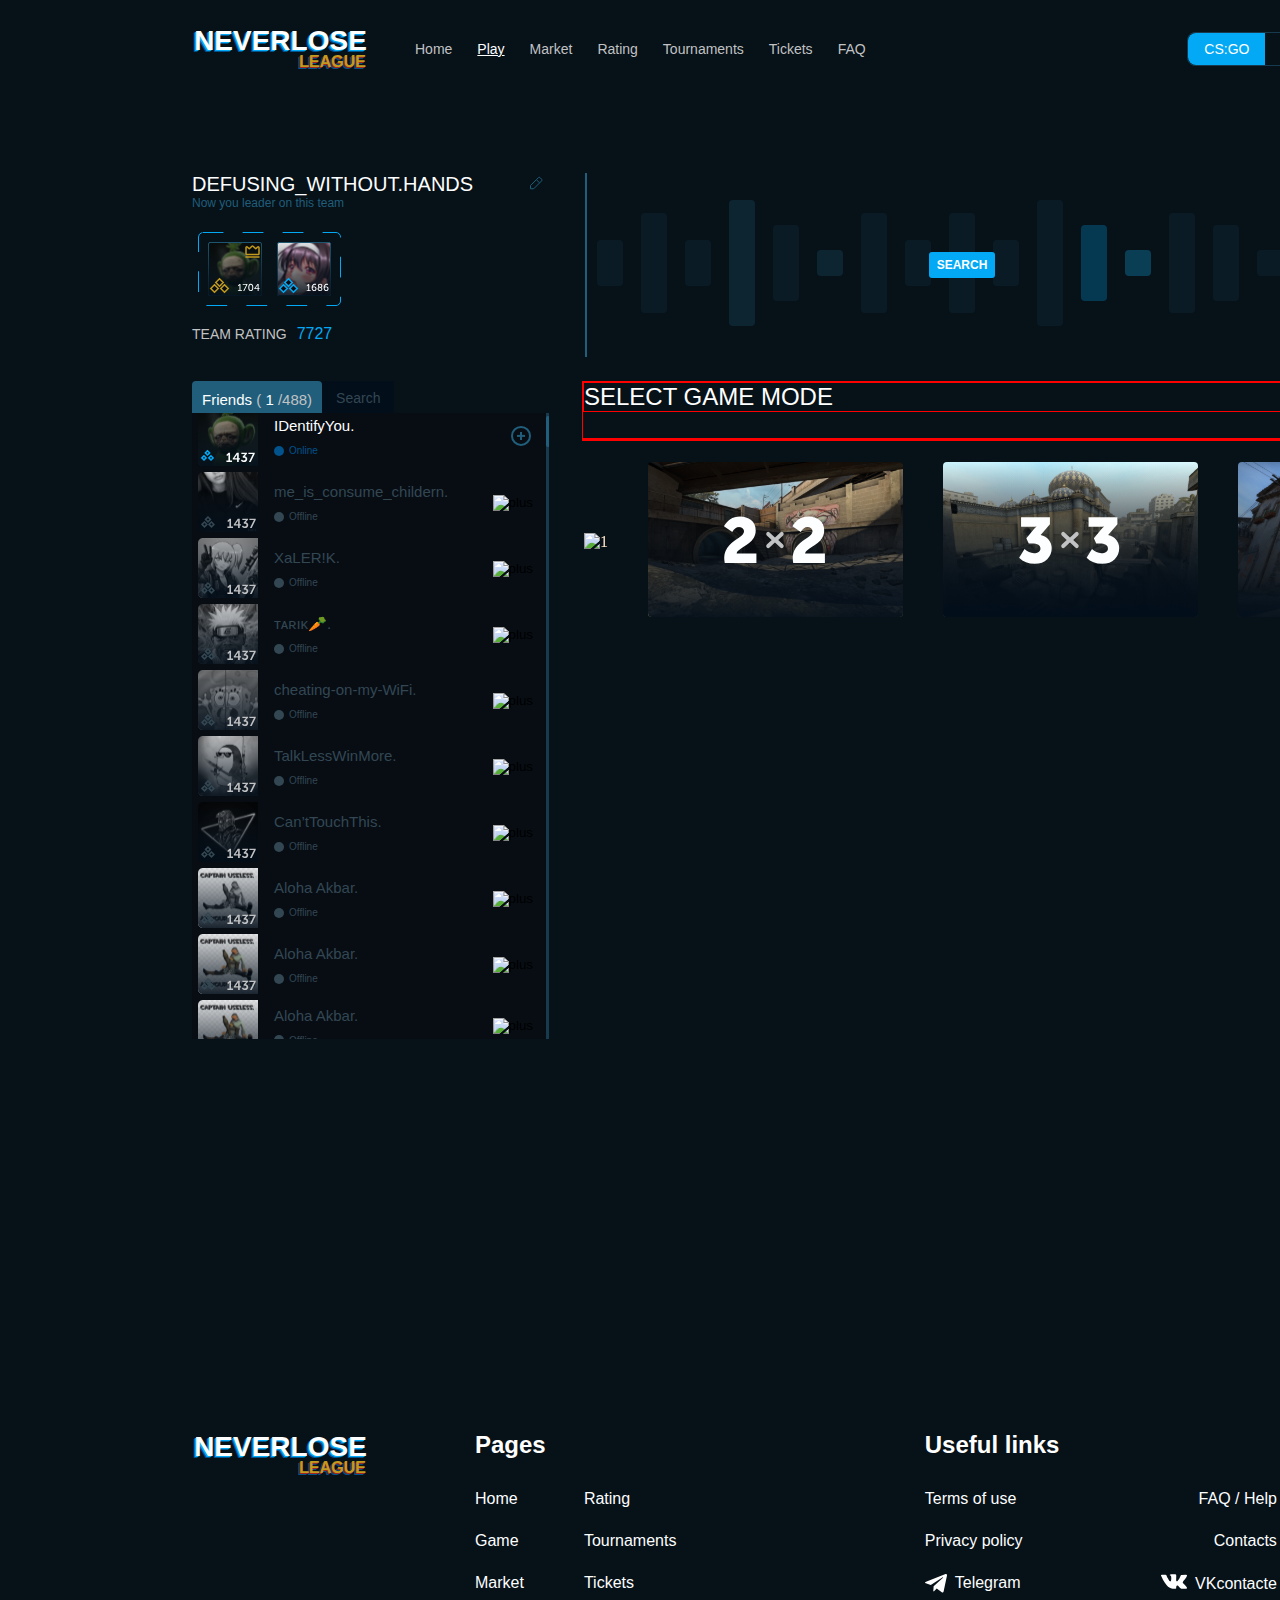
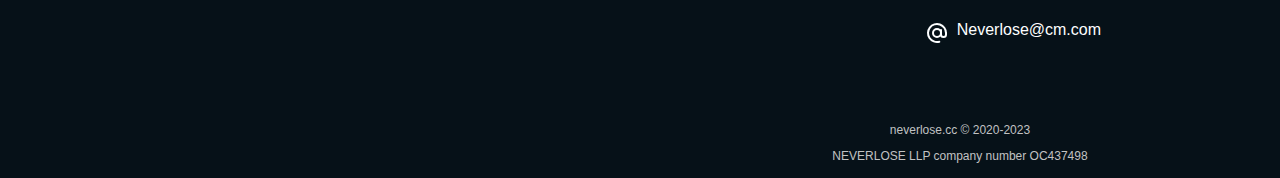
==== commit a6146c66: "85% 6/18 pages" ====
--- a/Game_page_selectType/index.html
+++ b/Game_page_selectType/index.html
@@ -12,6 +12,8 @@
     <link rel="preconnect" href="https://fonts.gstatic.com" crossorigin>
     <link href="https://fonts.googleapis.com/css2?family=MuseoModerno:ital,wght@0,100;0,200;0,300;0,400;0,500;0,600;0,700;0,800;0,900;1,100;1,200;1,300;1,400;1,500;1,600;1,700;1,800;1,900&display=swap"
           rel="stylesheet">
+    <script src="js.js"></script>
+
 </head>
 <body>
 
@@ -346,7 +348,23 @@
 
             <div class="main_container_BodyLine_gameArea">
 
-                <div class="main_container_BodyLine_gameArea_gameInfo"></div>
+                <div class="main_container_BodyLine_gameArea_gameInfo">
+                    <div class="main_container_BodyLine_gameArea_gameInfo_title">Select Game Mode</div>
+                    <div class="main_container_BodyLine_gameArea_gameInfo_gameMaps">
+                        <div class="map1">
+                        <img src="SVG/bodyLine/GameModeCard1.svg" alt="1">
+                        </div>
+                        <div class="map1">
+                        <img src="SVG/bodyLine/GameModeCard2.svg" alt="2">
+                        </div>
+                        <div class="map1">
+                        <img src="SVG/bodyLine/GameModeCard3.svg" alt="3">
+                        </div>
+                        <div class="map1">
+                        <img src="SVG/bodyLine/GameModeCard4.svg" alt="4">
+                        </div>
+                    </div>
+                </div>
 
                 <div class="main_container_BodyLine_gameArea_chat"></div>
 
--- a/Game_page_selectType/styles.css
+++ b/Game_page_selectType/styles.css
@@ -385,7 +385,6 @@
     position: absolute;
     top: 173px;
     left: 192px;
-    border: 0.1px solid red;
 }
 
 /*head--------------------------------------------------------------------------------------------*/
@@ -578,7 +577,6 @@
     flex-shrink: 0;
     width: 1536px;
     position: relative;
-    border: 1px solid red;
 }
 
 
@@ -591,7 +589,6 @@
     flex-shrink: 0;
     height: 626px;
     position: relative;
-    border: 1px solid red;
 }
 
 /*list start-------------------------------------------------------------------------------*/
@@ -1046,7 +1043,6 @@
     flex: 1;
     position: relative;
     border: 1px solid red;
-
 }
 
 .main_container_BodyLine_gameArea_gameInfo {
@@ -1059,8 +1055,45 @@
     flex-shrink: 0;
     position: relative;
     border: 1px solid red;
-
-}
+}
+.main_container_BodyLine_gameArea_gameInfo_title{
+    color: #ffffff;
+    text-align: left;
+    font: 400 24px "Museo Sans Cyrl", sans-serif;
+    text-transform: uppercase;
+    position: relative;
+}
+.main_container_BodyLine_gameArea_gameInfo_gameMaps{
+    display: flex;
+    flex-direction: row;
+    align-items: center;
+    justify-content: space-between;
+    align-self: stretch;
+    flex-shrink: 0;
+    position: absolute;
+    gap: 40px;
+    top: 79px;
+}
+.map1 {
+    transform-style: preserve-3d;
+    transition: transform 0.2s;
+    position: relative;
+
+}
+.map1:focus, .map1:hover {
+    border: solid #205e7b 2px;
+    border-radius: 6px;
+    box-shadow: 0 0 30px 0 rgba(3, 169, 244, 0.25);
+    cursor: pointer;
+    position: relative;
+    top: 0;
+    left: 0;
+    transform: scale(1.5);
+    z-index: 3;
+
+}
+
+
 
 .main_container_BodyLine_gameArea_chat {
     display: flex;
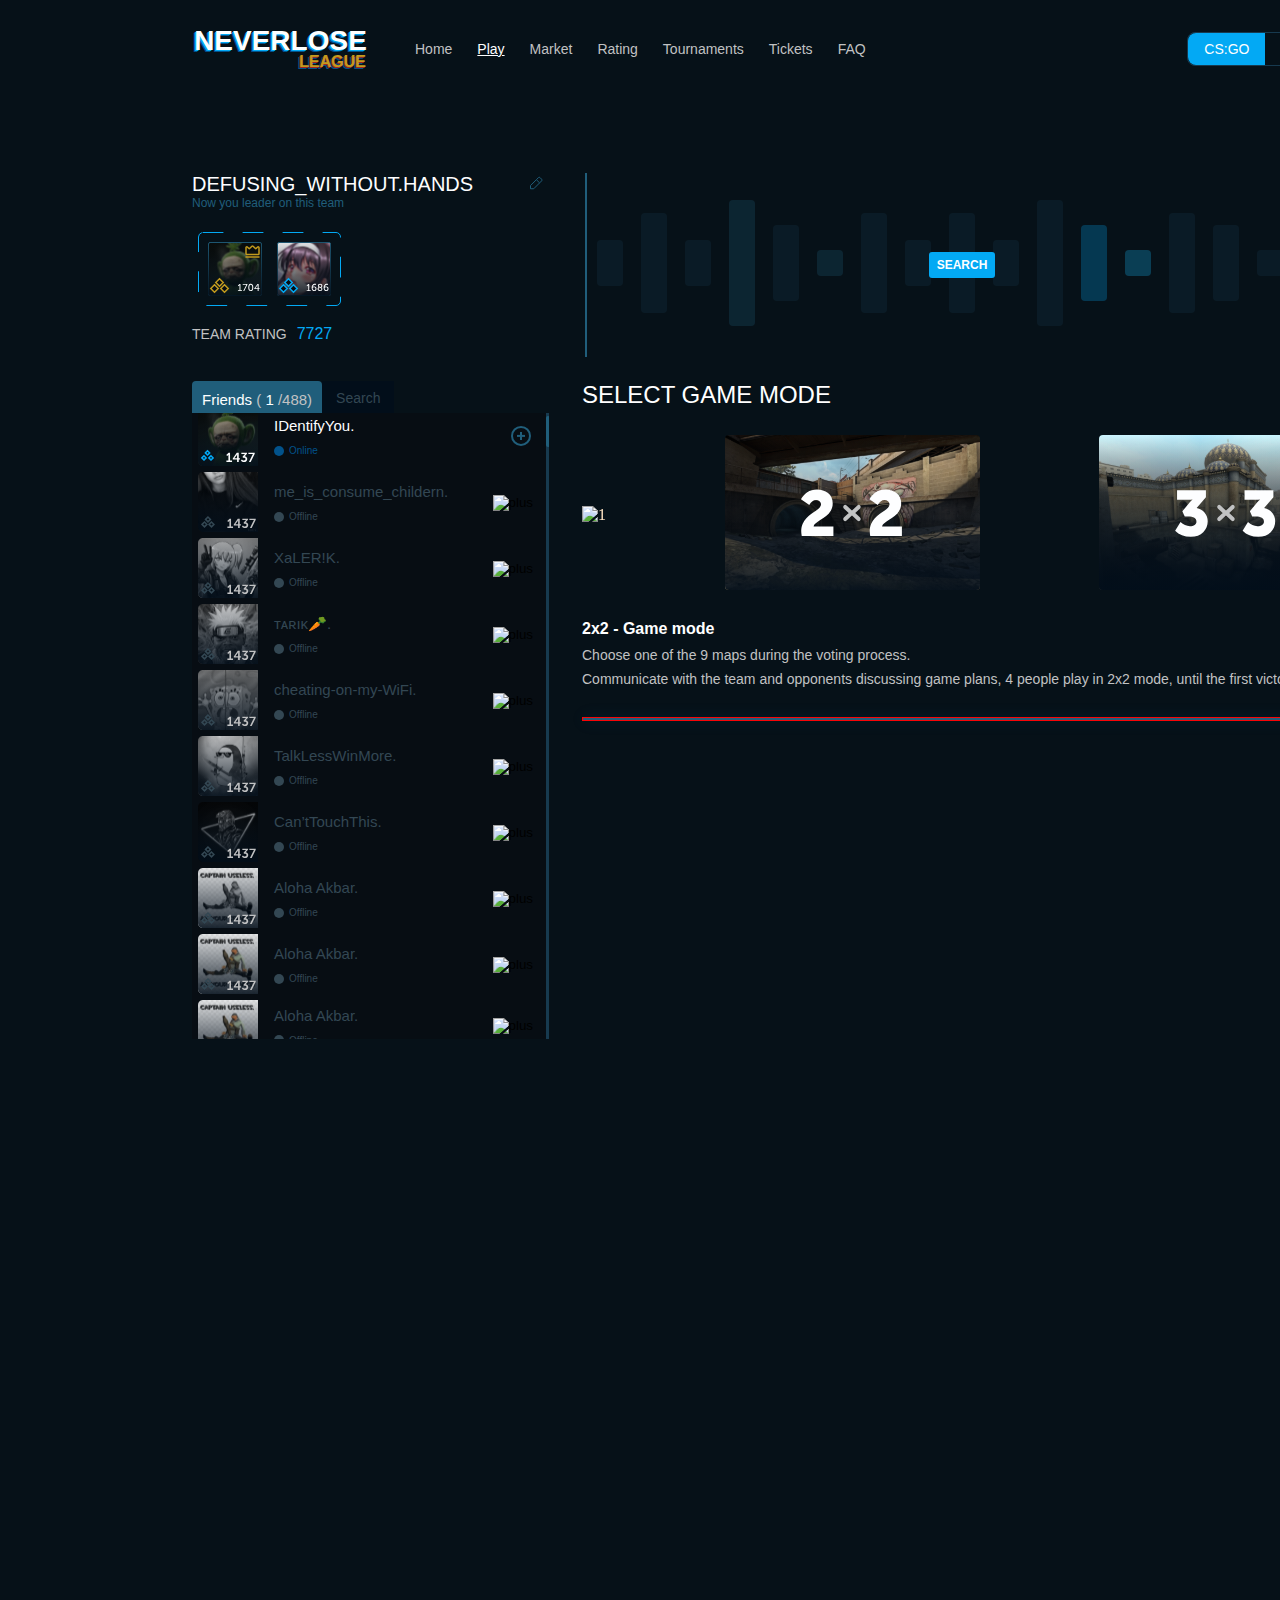
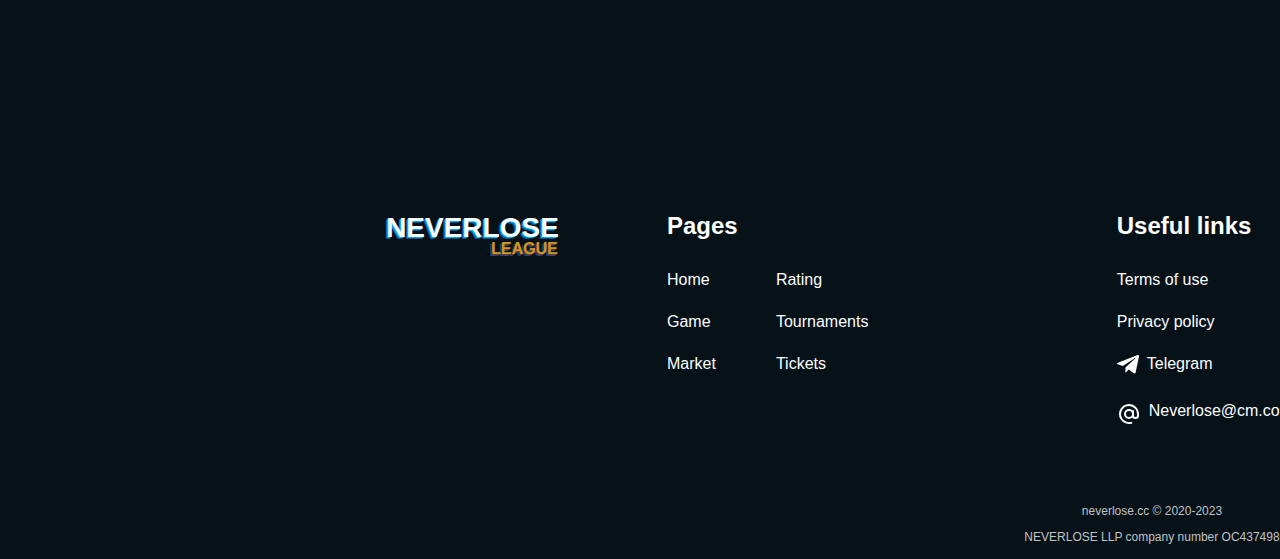
==== commit e9290ef3: "90% 6/18 pages" ====
--- a/Game_page_selectType/index.html
+++ b/Game_page_selectType/index.html
@@ -154,10 +154,10 @@
                 <div class="container_FriendsList_controlPanel">
                     <div class="container_FriendsList_controlPanel_friends">
                         <div class="container_FriendsList_controlPanel_friends_title">
-                            <span >Friends</span>
-                                <span class="symbol1">(</span>
-                                <b>1</b>
-                                <span class="symbol2">/488)</span>
+                            <span>Friends</span>
+                            <span class="symbol1">(</span>
+                            <b>1</b>
+                            <span class="symbol2">/488)</span>
                         </div>
                     </div>
                     <div class="container_FriendsList_controlPanel_friends_search">
@@ -352,21 +352,51 @@
                     <div class="main_container_BodyLine_gameArea_gameInfo_title">Select Game Mode</div>
                     <div class="main_container_BodyLine_gameArea_gameInfo_gameMaps">
                         <div class="map1">
-                        <img src="SVG/bodyLine/GameModeCard1.svg" alt="1">
+                            <img src="SVG/bodyLine/GameModeCard1.svg" alt="1">
                         </div>
                         <div class="map1">
-                        <img src="SVG/bodyLine/GameModeCard2.svg" alt="2">
+                            <img src="SVG/bodyLine/GameModeCard2.svg" alt="2">
                         </div>
                         <div class="map1">
-                        <img src="SVG/bodyLine/GameModeCard3.svg" alt="3">
+                            <img src="SVG/bodyLine/GameModeCard3.svg" alt="3">
                         </div>
                         <div class="map1">
-                        <img src="SVG/bodyLine/GameModeCard4.svg" alt="4">
-                        </div>
-                    </div>
-                </div>
-
-                <div class="main_container_BodyLine_gameArea_chat"></div>
+                            <img src="SVG/bodyLine/GameModeCard4.svg" alt="4">
+                        </div>
+                    </div>
+                    <div class="main_container_BodyLine_gameArea_gameInfo_aboutMap">
+                        <div class="main_container_BodyLine_gameArea_gameInfo_aboutMap_mode">2х2 - Game mode</div>
+                        <div class="main_container_BodyLine_gameArea_gameInfo_aboutMap_description">
+                            <div class="main_container_BodyLine_gameArea_gameInfo_aboutMap_description_text">
+                                Choose one of the 9 maps during the voting process.
+                                <br>
+                                Communicate with the team and opponents discussing game plans,
+                                4 people play in 2x2 mode, until the first victory
+                            </div>
+                        </div>
+                    </div>
+                </div>
+
+                <div class="main_container_BodyLine_gameArea_chatLine">
+                    <div class="main_container_BodyLine_gameArea_chatLine_chat">
+                        <div class="main_container_BodyLine_gameArea_chatLine_chat_title">
+                            <div class="main_container_BodyLine_gameArea_chatLine_chat_title_content">
+                                <div class="main_container_BodyLine_gameArea_chatLine_chat_title_content_chatTitle"
+                            </div>
+                        </div>
+                        <div class="main_container_BodyLine_gameArea_chatLine_chat_wrapper">
+                            <div class="main_container_BodyLine_gameArea_chatLine_chat_wrapper_body">
+                                <div class="main_container_BodyLine_gameArea_chatLine_chat_wrapper_body_container">
+                                    <div class="main_container_BodyLine_gameArea_chatLine_chat_wrapper_body_container_list">
+                                        <div class="main_container_BodyLine_gameArea_chatLine_chat_wrapper_body_container_list_chatboxrow1"></div>
+                                        <div class="main_container_BodyLine_gameArea_chatLine_chat_wrapper_body_container_list_chatboxrow2"></div>
+                                        <div class="main_container_BodyLine_gameArea_chatLine_chat_wrapper_body_container_list_chatboxrow3"></div>
+                                    </div>
+                                </div>
+                            </div>
+                        </div>
+                    </div>
+                </div>
 
             </div>
 
--- a/Game_page_selectType/styles.css
+++ b/Game_page_selectType/styles.css
@@ -790,7 +790,6 @@
 }
 
 
-
 .container_FriendsList_table_box2 {
     display: flex;
     flex-direction: row;
@@ -1042,7 +1041,6 @@
     justify-content: flex-start;
     flex: 1;
     position: relative;
-    border: 1px solid red;
 }
 
 .main_container_BodyLine_gameArea_gameInfo {
@@ -1054,48 +1052,92 @@
     align-self: stretch;
     flex-shrink: 0;
     position: relative;
-    border: 1px solid red;
-}
-.main_container_BodyLine_gameArea_gameInfo_title{
+}
+
+.main_container_BodyLine_gameArea_gameInfo_title {
     color: #ffffff;
     text-align: left;
     font: 400 24px "Museo Sans Cyrl", sans-serif;
     text-transform: uppercase;
     position: relative;
 }
-.main_container_BodyLine_gameArea_gameInfo_gameMaps{
+
+.main_container_BodyLine_gameArea_gameInfo_gameMaps {
     display: flex;
     flex-direction: row;
     align-items: center;
     justify-content: space-between;
     align-self: stretch;
     flex-shrink: 0;
-    position: absolute;
+    position: relative;
     gap: 40px;
-    top: 79px;
-}
+}
+
 .map1 {
     transform-style: preserve-3d;
-    transition: transform 0.2s;
-    position: relative;
-
-}
+    transition: transform 0.3s;
+    position: relative;
+    z-index: 10;
+    top: 0;
+    left: 0;
+
+}
+
 .map1:focus, .map1:hover {
     border: solid #205e7b 2px;
     border-radius: 6px;
     box-shadow: 0 0 30px 0 rgba(3, 169, 244, 0.25);
     cursor: pointer;
-    position: relative;
     top: 0;
     left: 0;
-    transform: scale(1.5);
-    z-index: 3;
-
-}
-
-
-
-.main_container_BodyLine_gameArea_chat {
+    transform: scale(1.2);
+    z-index: 9;
+    position: relative;
+
+}
+
+.main_container_BodyLine_gameArea_gameInfo_aboutMap {
+    display: flex;
+    flex-direction: column;
+    gap: 4px;
+    align-items: flex-start;
+    justify-content: flex-start;
+    align-self: stretch;
+    flex-shrink: 0;
+    position: relative;
+    z-index: 2;
+}
+
+.main_container_BodyLine_gameArea_gameInfo_aboutMap_mode {
+    color: #ffffff;
+    text-align: right;
+    font: 600 16px "Museo Sans Cyrl", sans-serif;
+    position: relative;
+}
+
+.main_container_BodyLine_gameArea_gameInfo_aboutMap_description {
+    display: flex;
+    flex-direction: row;
+    gap: 8px;
+    align-items: flex-end;
+    justify-content: flex-start;
+    align-self: stretch;
+    flex-shrink: 0;
+    height: 49px;
+    position: relative;
+}
+
+.main_container_BodyLine_gameArea_gameInfo_aboutMap_description_text {
+    color: #c1c2c3;
+    text-align: left;
+    font: 300 14px/24px "Museo Sans Cyrl", sans-serif;
+    position: relative;
+    flex: 1;
+    z-index: 1;
+}
+
+
+.main_container_BodyLine_gameArea_chatLine {
     display: flex;
     flex-direction: row;
     gap: 36px;
@@ -1105,8 +1147,31 @@
     flex-shrink: 0;
     position: relative;
     border: 1px solid red;
-
-}
+}
+
+.main_container_BodyLine_gameArea_chatLine_chat {
+    background: #070d13;
+    border-style: solid;
+    border-color: #205e7b;
+    border-width: 2px 0 0 0;
+    display: flex;
+    flex-direction: column;
+    gap: 0;
+    align-items: flex-start;
+    justify-content: center;
+    align-self: stretch;
+    flex: 1;
+    position: relative;
+    box-shadow: var(
+            --success-box-shadow,
+            0px 0px 15px 0px rgba(3, 169, 244, 0.25)
+    );
+    overflow: hidden;
+}
+.main_container_BodyLine_gameArea_chatLine_chat_title{
+
+}
+
 
 /*bodyLine end---------------------------------------------------------------------------------------*/
 
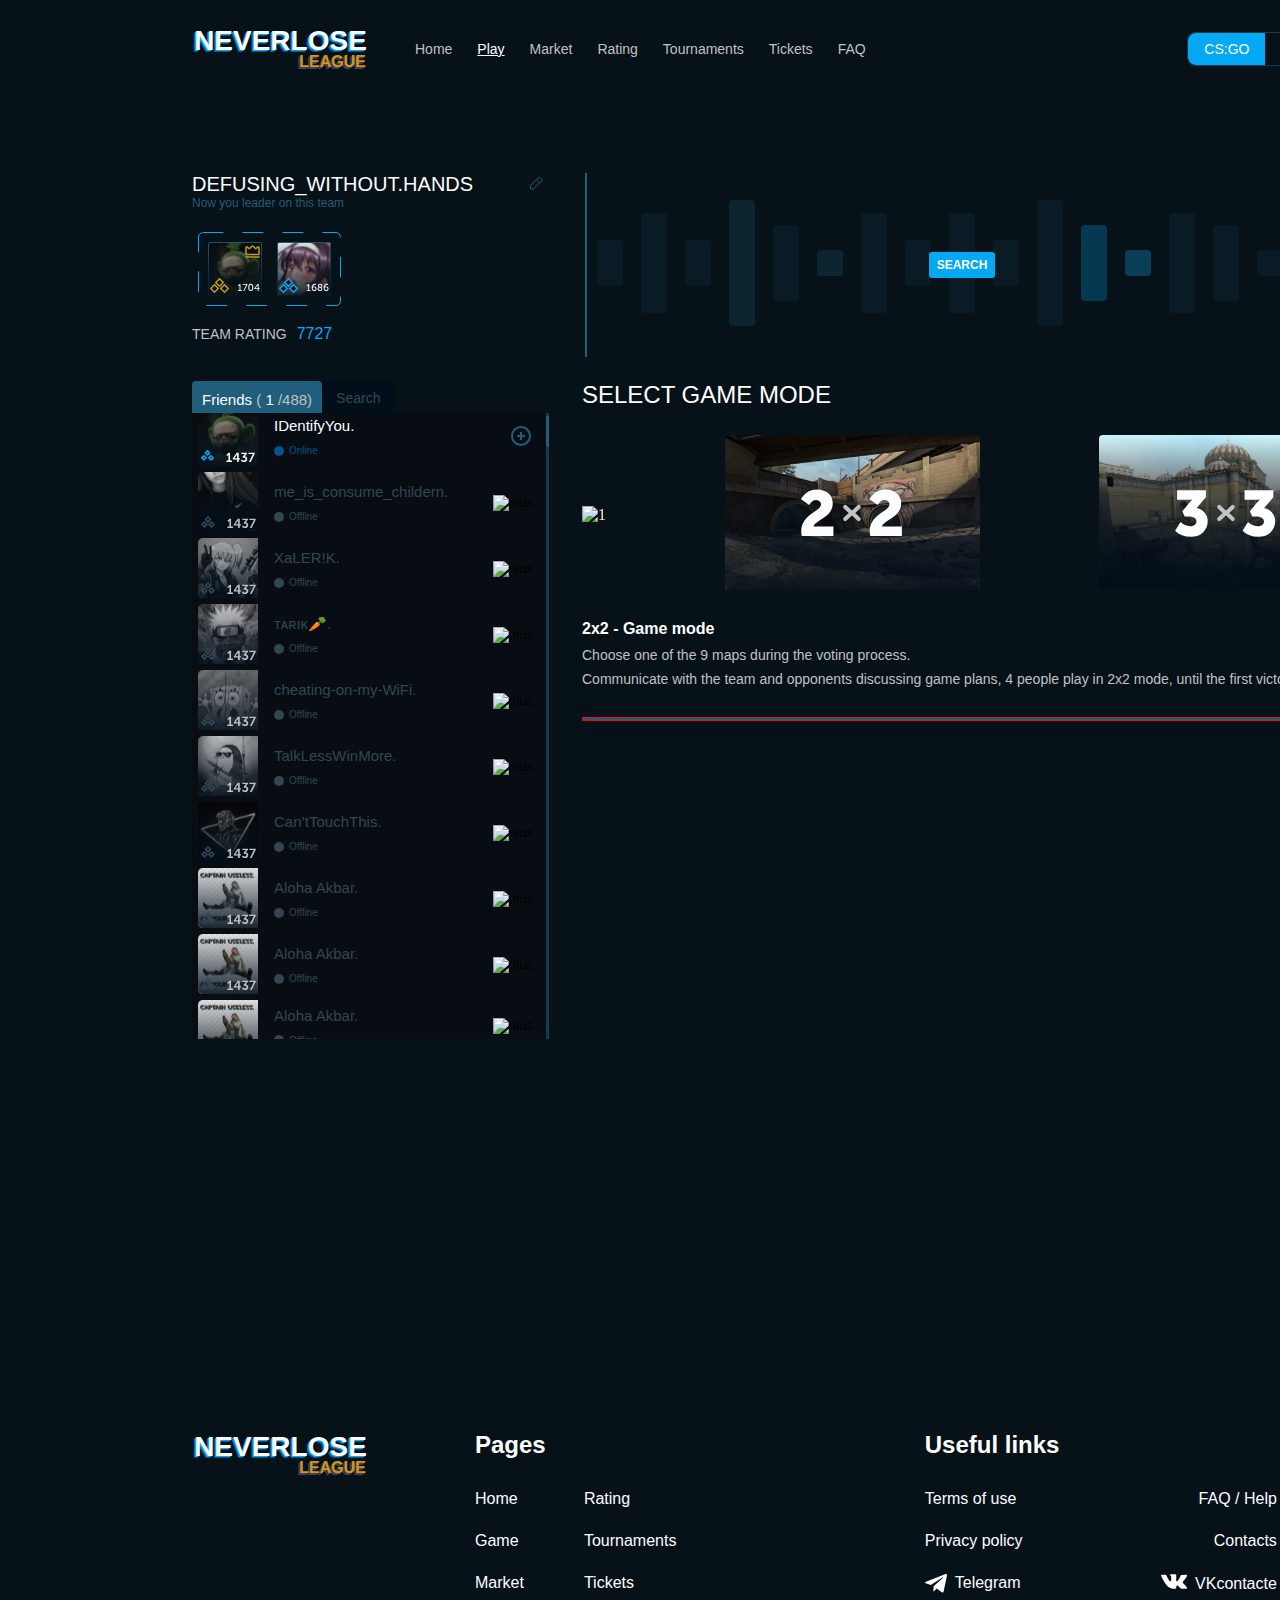
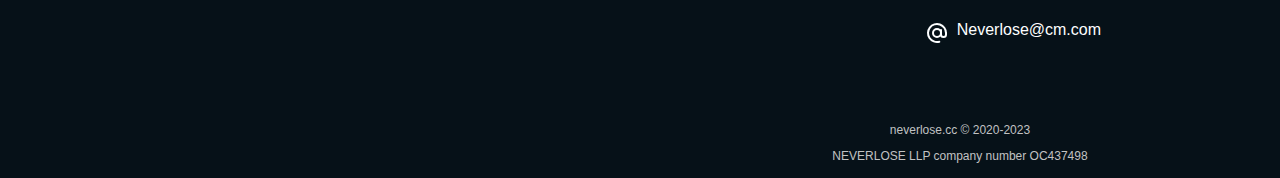
==== commit 16a7764c: "90% 6/18 pages" ====
--- a/Game_page_selectType/index.html
+++ b/Game_page_selectType/index.html
@@ -381,16 +381,18 @@
                     <div class="main_container_BodyLine_gameArea_chatLine_chat">
                         <div class="main_container_BodyLine_gameArea_chatLine_chat_title">
                             <div class="main_container_BodyLine_gameArea_chatLine_chat_title_content">
-                                <div class="main_container_BodyLine_gameArea_chatLine_chat_title_content_chatTitle"
+                                <div class="main_container_BodyLine_gameArea_chatLine_chat_title_content_chatTitle">
+
+                                </div>
                             </div>
                         </div>
                         <div class="main_container_BodyLine_gameArea_chatLine_chat_wrapper">
                             <div class="main_container_BodyLine_gameArea_chatLine_chat_wrapper_body">
                                 <div class="main_container_BodyLine_gameArea_chatLine_chat_wrapper_body_container">
                                     <div class="main_container_BodyLine_gameArea_chatLine_chat_wrapper_body_container_list">
-                                        <div class="main_container_BodyLine_gameArea_chatLine_chat_wrapper_body_container_list_chatboxrow1"></div>
-                                        <div class="main_container_BodyLine_gameArea_chatLine_chat_wrapper_body_container_list_chatboxrow2"></div>
-                                        <div class="main_container_BodyLine_gameArea_chatLine_chat_wrapper_body_container_list_chatboxrow3"></div>
+                                        <div class="main_container_BodyLine_gameArea_chatLine_chat_wrapper_body_container_list_chatBoxRow1"></div>
+                                        <div class="main_container_BodyLine_gameArea_chatLine_chat_wrapper_body_container_list_chaBboxRow2"></div>
+                                        <div class="main_container_BodyLine_gameArea_chatLine_chat_wrapper_body_container_list_chatBoxRow3"></div>
                                     </div>
                                 </div>
                             </div>
--- a/Game_page_selectType/styles.css
+++ b/Game_page_selectType/styles.css
@@ -1168,8 +1168,34 @@
     );
     overflow: hidden;
 }
-.main_container_BodyLine_gameArea_chatLine_chat_title{
-
+
+.main_container_BodyLine_gameArea_chatLine_chat_title {
+
+}
+
+.main_container_BodyLine_gameArea_chatLine_chat_wrapper {
+
+}
+
+.main_container_BodyLine_gameArea_chatLine_chat_wrapper_body {
+
+}
+
+.main_container_BodyLine_gameArea_chatLine_chat_wrapper_body_container {
+
+}
+
+.main_container_BodyLine_gameArea_chatLine_chat_wrapper_body_container_list {
+
+}
+
+.main_container_BodyLine_gameArea_chatLine_chat_wrapper_body_container_list_chatBoxRow1 {
+}
+
+.main_container_BodyLine_gameArea_chatLine_chat_wrapper_body_container_list_chaBboxRow2 {
+}
+
+.main_container_BodyLine_gameArea_chatLine_chat_wrapper_body_container_list_chatBoxRow3 {
 }
 
 
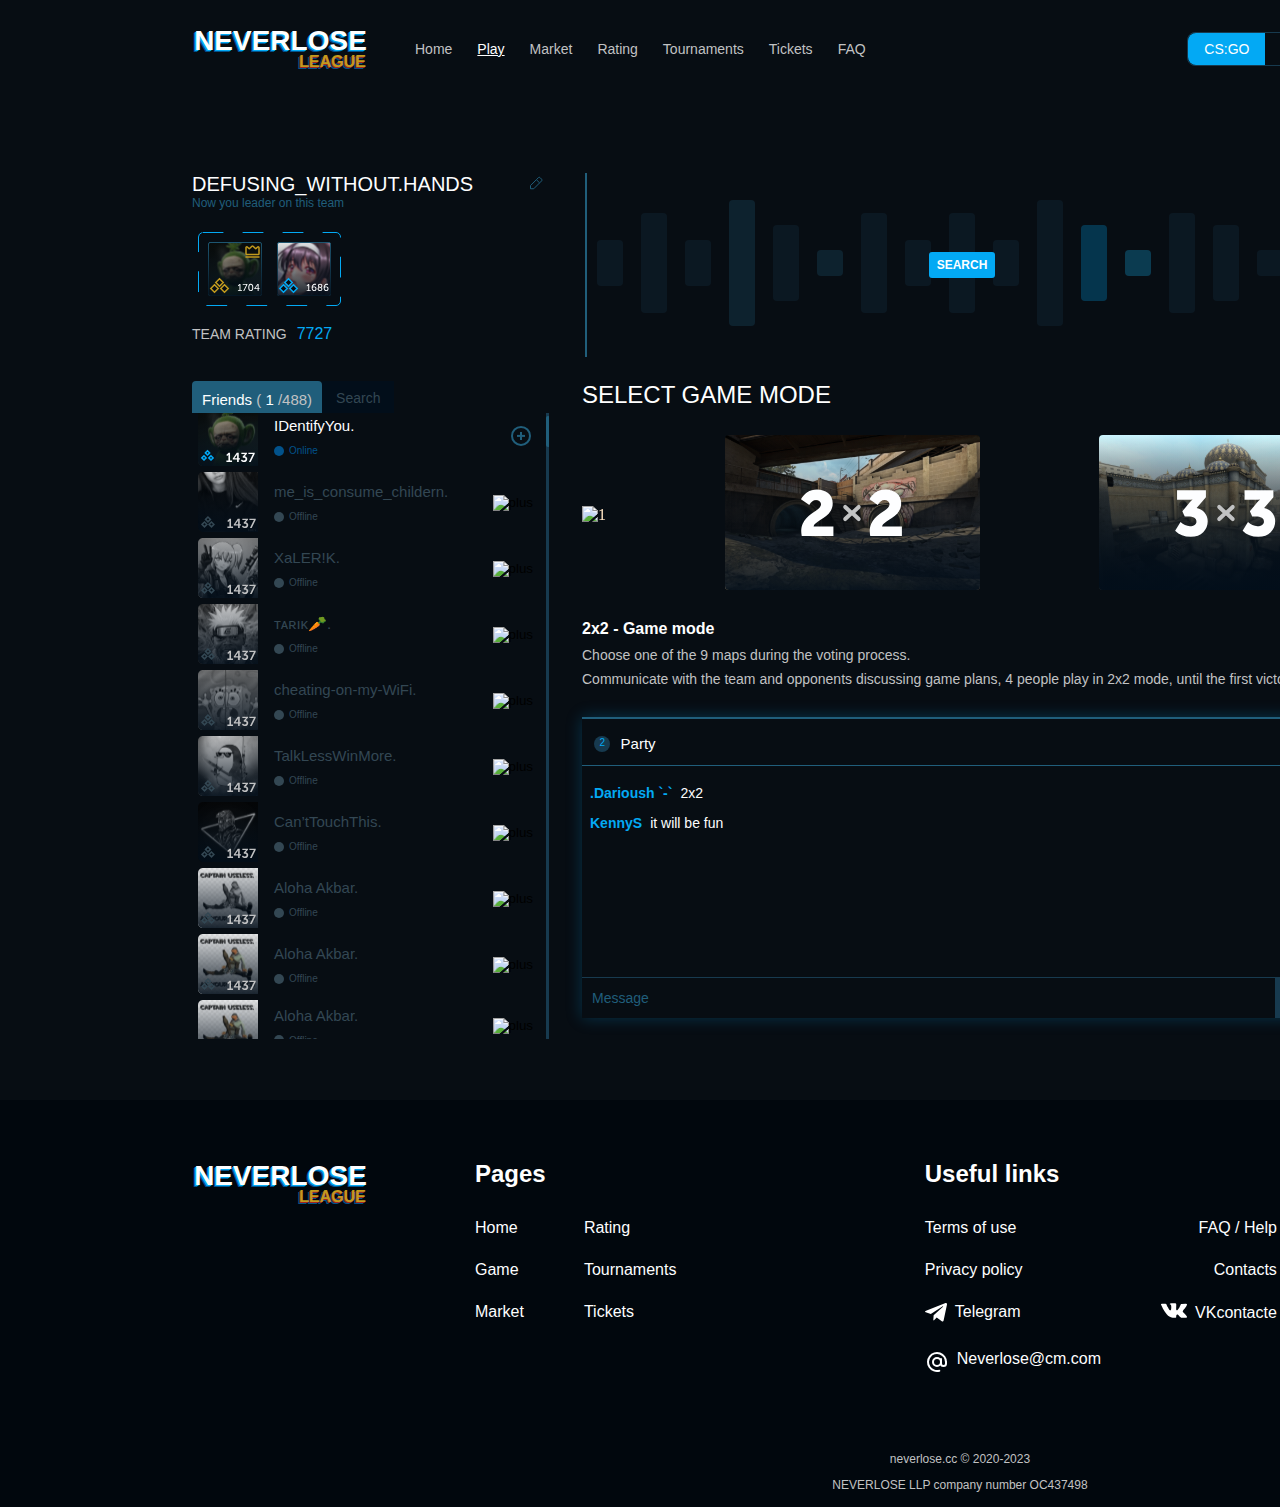
==== commit 83696649: "100% 6/18 pages" ====
--- a/Game_page_selectType/index.html
+++ b/Game_page_selectType/index.html
@@ -382,7 +382,15 @@
                         <div class="main_container_BodyLine_gameArea_chatLine_chat_title">
                             <div class="main_container_BodyLine_gameArea_chatLine_chat_title_content">
                                 <div class="main_container_BodyLine_gameArea_chatLine_chat_title_content_chatTitle">
-
+                                    <div class="main_container_BodyLine_gameArea_chatLine_chat_title_content_chatTitle_chatsTitle">
+                                        <div class="main_container_BodyLine_gameArea_chatLine_chat_title_content_chatTitle_chatsTitle_imgNumber">
+                                            <div class="ellipse1"></div>
+                                            <div class="ellipse1Number">2</div>
+                                        </div>
+                                        <div class="main_container_BodyLine_gameArea_chatLine_chat_title_content_chatTitle_chatsTitle_title2">
+                                            Party
+                                        </div>
+                                    </div>
                                 </div>
                             </div>
                         </div>
@@ -390,12 +398,42 @@
                             <div class="main_container_BodyLine_gameArea_chatLine_chat_wrapper_body">
                                 <div class="main_container_BodyLine_gameArea_chatLine_chat_wrapper_body_container">
                                     <div class="main_container_BodyLine_gameArea_chatLine_chat_wrapper_body_container_list">
-                                        <div class="main_container_BodyLine_gameArea_chatLine_chat_wrapper_body_container_list_chatBoxRow1"></div>
-                                        <div class="main_container_BodyLine_gameArea_chatLine_chat_wrapper_body_container_list_chaBboxRow2"></div>
-                                        <div class="main_container_BodyLine_gameArea_chatLine_chat_wrapper_body_container_list_chatBoxRow3"></div>
+                                        <div class="main_container_BodyLine_gameArea_chatLine_chat_wrapper_body_container_list_chatBoxRow1">
+                                            <div class="chatBoxRow1_text1">
+                                                <div class="chatBoxRow1_text1Part1">.Darioush `-`</div>
+                                                <div class="chatBoxRow1_text1Part2">2х2</div>
+                                            </div>
+                                        </div>
+                                        <div class="main_container_BodyLine_gameArea_chatLine_chat_wrapper_body_container_list_chaBboxRow2">
+                                            <div class="chatBoxRow2_text1">
+                                                <div class="chatBoxRow2_text2Part1">KennyS</div>
+                                                <div class="chatBoxRow2_text2Part2">it will be fun</div>
+                                            </div>
+                                        </div>
+                                        <div class="main_container_BodyLine_gameArea_chatLine_chat_wrapper_scroll">
+                                            <div class="scroll_bg"></div>
+                                            <div class="scroll_slider"></div>
+                                        </div>
                                     </div>
                                 </div>
-                            </div>
+                                <div class="main_container_BodyLine_gameArea_chatLine_chat_wrapper_body_container_send">
+                                    <div class="main_container_BodyLine_gameArea_chatLine_chat_wrapper_body_container_send_wrapper">
+                                        <div class="wrapperText">Message</div>
+                                        <div class="wrapperSendIcon">
+                                            <img src="SVG/bodyLine/SendButton.svg" alt="send">
+                                        </div>
+                                    </div>
+                                </div>
+                            </div>
+                        </div>
+                    </div>
+                    <div class="img_banner">
+                        <img src="SVG/bodyLine/Banner.svg" alt="banner">
+                        <div class="img_banner_button">
+                            <img src="SVG/bodyLine/Button.svg" alt="button">
+                        </div>
+                        <div class="img_banner_close">
+                            <img src="SVG/bodyLine/close_ring.svg" alt="close">
                         </div>
                     </div>
                 </div>
--- a/Game_page_selectType/styles.css
+++ b/Game_page_selectType/styles.css
@@ -5,8 +5,8 @@
     justify-content: space-between;
     align-items: center;
     width: 1920px;
-    background-color: #061118;
     color: bisque;
+    background-color: #070d13;
 }
 
 
@@ -21,6 +21,7 @@
     height: 1080px;
     position: relative;
     z-index: 2;
+    background-color: #070d13;
 }
 
 
@@ -1146,7 +1147,6 @@
     align-self: stretch;
     flex-shrink: 0;
     position: relative;
-    border: 1px solid red;
 }
 
 .main_container_BodyLine_gameArea_chatLine_chat {
@@ -1170,32 +1170,312 @@
 }
 
 .main_container_BodyLine_gameArea_chatLine_chat_title {
-
+    padding: 16px 12px 13px 12px;
+    display: flex;
+    flex-direction: column;
+    gap: 0;
+    align-items: flex-start;
+    justify-content: flex-start;
+    align-self: stretch;
+    flex-shrink: 0;
+    position: relative;
+}
+
+.main_container_BodyLine_gameArea_chatLine_chat_title_content {
+    display: flex;
+    flex-direction: row;
+    gap: 10px;
+    align-items: center;
+    justify-content: flex-start;
+    align-self: stretch;
+    flex-shrink: 0;
+    position: relative;
+}
+
+.main_container_BodyLine_gameArea_chatLine_chat_title_content_chatTitle {
+    padding: 0 10px 0 0;
+    display: flex;
+    flex-direction: row;
+    gap: 10px;
+    align-items: center;
+    justify-content: flex-start;
+    flex: 1;
+    position: relative;
+    overflow: hidden;
+}
+
+.main_container_BodyLine_gameArea_chatLine_chat_title_content_chatTitle_chatsTitle {
+    padding: 0 10px 0 0;
+    display: flex;
+    flex-direction: row;
+    gap: 10px;
+    align-items: center;
+    justify-content: flex-start;
+    flex: 1;
+    position: relative;
+    overflow: hidden;
+}
+
+.main_container_BodyLine_gameArea_chatLine_chat_title_content_chatTitle_chatsTitle_imgNumber {
+    display: flex;
+    flex-direction: row;
+    gap: 5px;
+    align-items: center;
+    justify-content: flex-start;
+    flex-shrink: 0;
+    position: relative;
+}
+
+.ellipse1 {
+    background: #173a4f;
+    border-radius: 50%;
+    width: 16px;
+    height: 16px;
+    position: relative;
+}
+
+.ellipse1Number {
+    color: #03a9f4;
+    text-align: center;
+    font: 400 10px "Museo Sans Cyrl", sans-serif;
+    position: relative;
+    right: 15.6px;
+    bottom: 0.6px;
+}
+
+.main_container_BodyLine_gameArea_chatLine_chat_title_content_chatTitle_chatsTitle_title2 {
+    color: #fdfeff;
+    text-align: left;
+    font: 500 15px "Lao Sans Pro", sans-serif;
+    position: relative;
+    left: -10px;
 }
 
 .main_container_BodyLine_gameArea_chatLine_chat_wrapper {
-
+    display: flex;
+    flex-direction: column;
+    gap: 0;
+    align-items: flex-start;
+    justify-content: flex-start;
+    align-self: stretch;
+    flex: 1;
+    position: relative;
 }
 
 .main_container_BodyLine_gameArea_chatLine_chat_wrapper_body {
-
+    background: #070d13;
+    display: flex;
+    flex-direction: column;
+    gap: 0;
+    align-items: flex-start;
+    justify-content: flex-end;
+    align-self: stretch;
+    flex: 1;
+    position: relative;
 }
 
 .main_container_BodyLine_gameArea_chatLine_chat_wrapper_body_container {
-
+    border-style: solid;
+    border-color: #205e7b;
+    border-width: 1px 0 0 0;
+    display: flex;
+    flex-direction: row;
+    gap: 0;
+    align-items: flex-start;
+    justify-content: flex-start;
+    align-self: stretch;
+    flex: 1;
+    position: relative;
 }
 
 .main_container_BodyLine_gameArea_chatLine_chat_wrapper_body_container_list {
-
+    padding: 15px 8px 15px 8px;
+    display: flex;
+    flex-direction: column;
+    gap: 6px;
+    align-items: flex-start;
+    justify-content: flex-start;
+    align-self: stretch;
+    flex: 1;
+    position: relative;
 }
 
 .main_container_BodyLine_gameArea_chatLine_chat_wrapper_body_container_list_chatBoxRow1 {
+    display: flex;
+    flex-direction: column;
+    gap: 0;
+    align-items: flex-start;
+    justify-content: flex-end;
+    align-self: stretch;
+    flex-shrink: 0;
+    position: relative;
+}
+
+.chatBoxRow1_text1 {
+    display: flex;
+    flex-direction: row;
+    gap: 8px;
+    align-items: flex-start;
+    justify-content: flex-start;
+    align-self: stretch;
+    flex-shrink: 0;
+    position: relative;
+}
+
+.chatBoxRow1_text1Part1 {
+    color: #03a9f4;
+    text-align: center;
+    font: var(--body-bold, 600 14px/24px "Museo Sans Cyrl", sans-serif);
+    position: relative;
+    cursor: pointer;
+}
+
+.chatBoxRow1_text1Part2 {
+    color: #fdfeff;
+    text-align: center;
+    font: var(--body-bold, 300 14px/24px "Museo Sans Cyrl", sans-serif);
+    position: relative;
 }
 
 .main_container_BodyLine_gameArea_chatLine_chat_wrapper_body_container_list_chaBboxRow2 {
-}
-
-.main_container_BodyLine_gameArea_chatLine_chat_wrapper_body_container_list_chatBoxRow3 {
+    display: flex;
+    flex-direction: column;
+    gap: 0;
+    align-items: flex-start;
+    justify-content: flex-end;
+    align-self: stretch;
+    flex-shrink: 0;
+    position: relative;
+}
+
+.chatBoxRow2_text1 {
+    display: flex;
+    flex-direction: row;
+    gap: 8px;
+    align-items: flex-start;
+    justify-content: flex-start;
+    align-self: stretch;
+    flex-shrink: 0;
+    position: relative;
+}
+
+.chatBoxRow2_text2Part1 {
+    color: #03a9f4;
+    text-align: center;
+    font: var(--body-bold, 600 14px/24px "Museo Sans Cyrl", sans-serif);
+    position: relative;
+    cursor: pointer;
+}
+
+.chatBoxRow2_text2Part2 {
+    color: #fdfeff;
+    text-align: center;
+    font: var(--body-bold, 300 14px/24px "Museo Sans Cyrl", sans-serif);
+    position: relative;
+}
+
+.main_container_BodyLine_gameArea_chatLine_chat_wrapper_scroll {
+    align-self: stretch;
+    flex-shrink: 0;
+    width: 4px;
+    position: absolute;
+    flex-direction: row;
+    align-items: flex-end;
+    justify-content: flex-end;
+    cursor: pointer;
+
+}
+
+.scroll_bg {
+    background: #173a4f;
+    width: 4px;
+    height: 214px;
+    position: absolute;
+    left: 740px;
+    top: -14px;
+}
+
+.scroll_slider {
+    background: #205e7b;
+    border-radius: 4px;
+    width: 4px;
+    height: 8.56px;
+    position: absolute;
+    left: 740px;
+    top: -14px;
+}
+
+.main_container_BodyLine_gameArea_chatLine_chat_wrapper_body_container_send {
+    background: #070d13;
+    border-style: solid;
+    border-color: #173a4f;
+    border-width: 1px 0 0 0;
+    padding: 0 0 0 10px;
+    display: flex;
+    flex-direction: row;
+    gap: 10px;
+    align-items: center;
+    justify-content: flex-start;
+    align-self: stretch;
+    flex-shrink: 0;
+    position: relative;
+    overflow: hidden;
+    cursor: pointer;
+}
+
+.main_container_BodyLine_gameArea_chatLine_chat_wrapper_body_container_send_wrapper {
+    display: flex;
+    flex-direction: row;
+    gap: 10px;
+    align-items: center;
+    justify-content: flex-start;
+    flex: 1;
+    position: relative;
+}
+
+.wrapperText {
+    color: #205e7b;
+    text-align: left;
+    font: 400 14px "Museo Sans Cyrl", sans-serif;
+    position: relative;
+    flex: 1;
+}
+
+.wrapperSendIcon {
+    background: #173a4f;
+    border-radius: 0 2px 2px 0;
+    display: flex;
+    flex-direction: row;
+    gap: 10px;
+    align-items: center;
+    justify-content: center;
+    flex-shrink: 0;
+    width: 60px;
+    height: 40px;
+    position: relative;
+    overflow: hidden;
+    cursor: pointer;
+}
+
+.img_banner {
+    position: relative;
+    display: flex;
+    align-items: self-end;
+}
+
+.img_banner_button {
+    position: absolute;
+    z-index: 5;
+    top: 77%;
+    left: 9px;
+    cursor: pointer;
+}
+
+.img_banner_close {
+    position: absolute;
+    top: 6.7%;
+    left: 87.7%;
+    cursor: pointer;
 }
 
 
@@ -1206,7 +1486,6 @@
 /*footer start-----------------------------------------------------------------------------------------*/
 
 .footer {
-
     padding: 60px 192px 20px 192px;
     display: flex;
     flex-direction: column;
@@ -1216,8 +1495,9 @@
     flex-shrink: 0;
     width: 1536px;
     height: 327px;
-    top: 1371px;
-    position: absolute;
+    top: 1100px;
+    position: absolute;
+    background-color: #01070d;
 }
 
 
